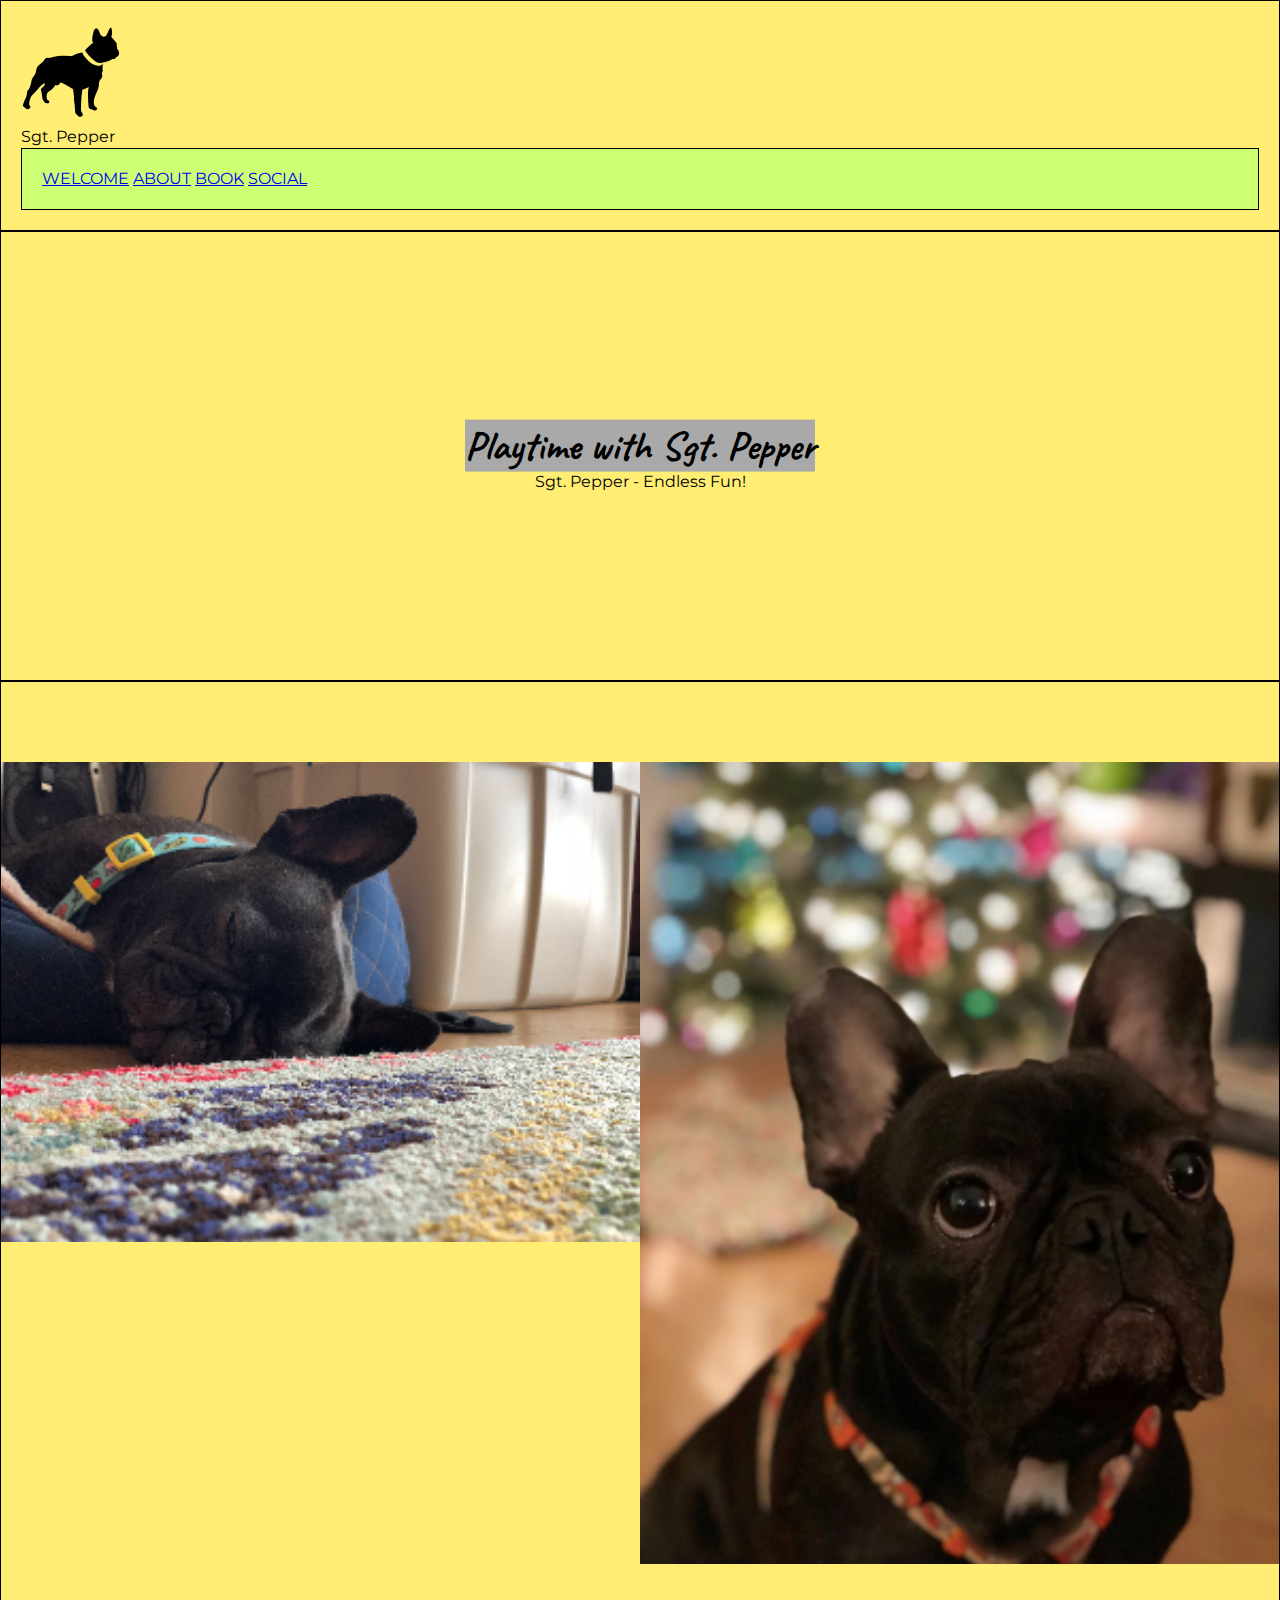
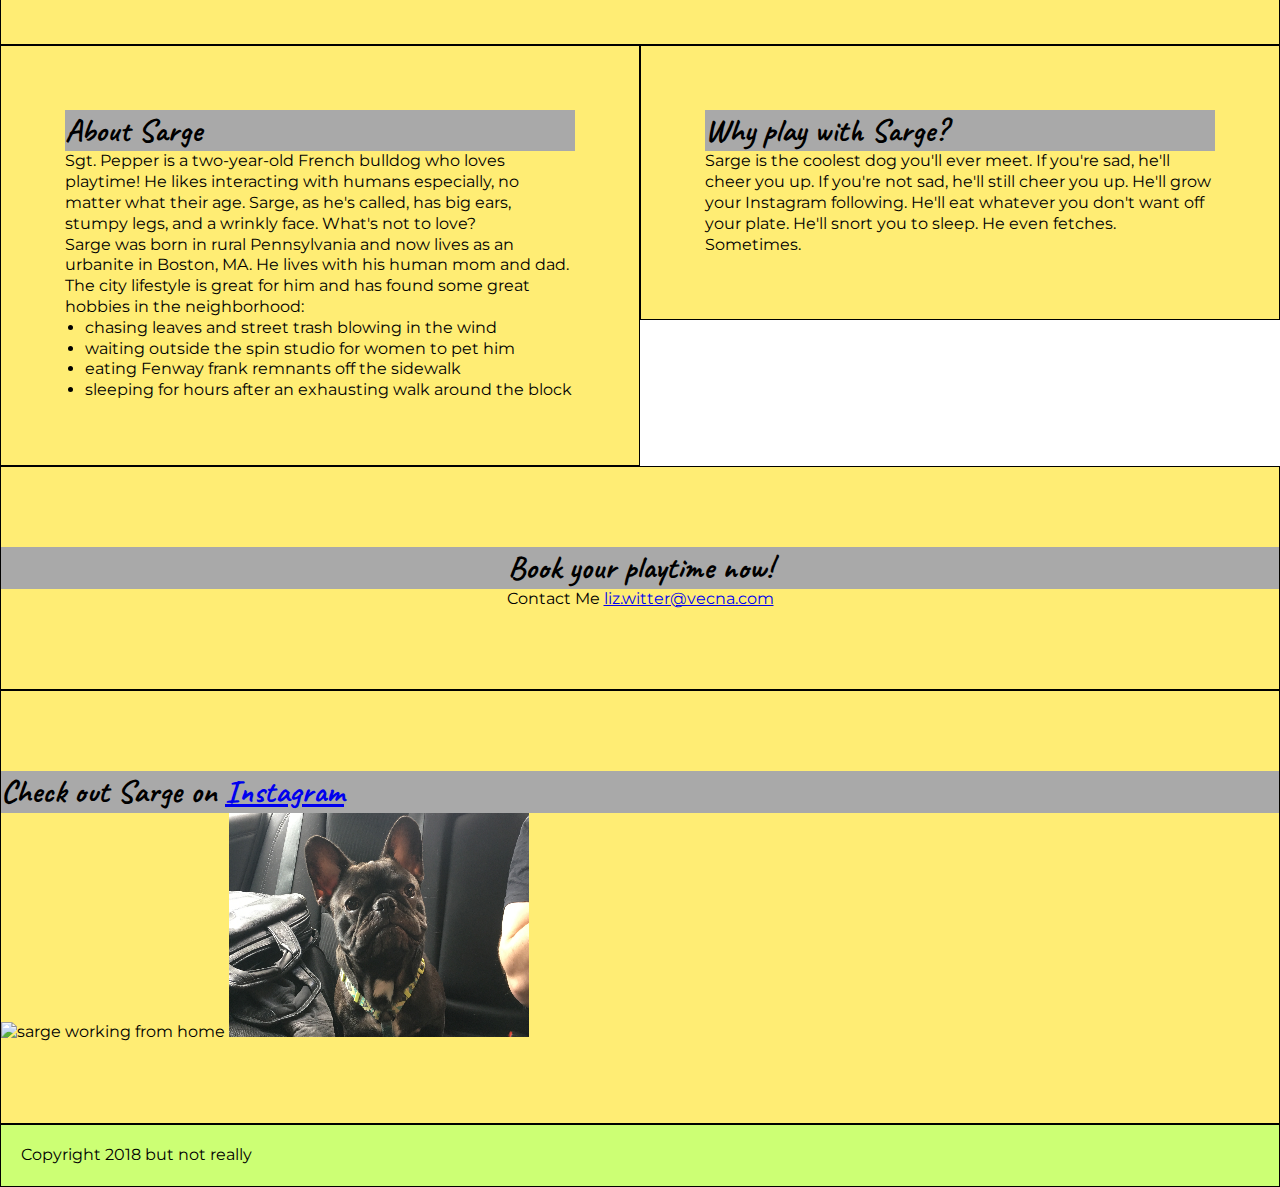
==== unit_5/index.html @ eface584 "images" ====
<!DOCTYPE html>
<html>
<head>
	<title>Playtime with Sgt. Pepper</title>
	<link rel="stylesheet" type="text/css" href="css/style.css">
</head>
<body>
	<header>
		<div class="logo">
			<img src="images/frenchiepng.png">
			<p>Sgt. Pepper</p>
		</div>
		<nav>
			<a href="#intro">WELCOME</a>
			<a href="#about">ABOUT</a>
			<a href="#book">BOOK</a>
			<a href="#social">SOCIAL</a>
		</nav>
	</header>
	<section id="intro">
		<div id="hero-text">
			<h1>Playtime with Sgt. Pepper</h1>
			<p>Sgt. Pepper - Endless Fun!</p>
		</div>
	</section>
	<section class="example clearfix">
		<img src="images/sargesleepy.png">
		<img src="images/sargexmas.png" alt="sgt pepper in front of christmas tree">
	</section>
	<section id="about">
		<h2>About Sarge</h2>
		<p>Sgt. Pepper is a two-year-old French bulldog who loves playtime! He likes interacting with humans especially, no matter what their age. Sarge, as he's called, has big ears, stumpy legs, and a wrinkly face. What's not to love? </p>
		<p>Sarge was born in rural Pennsylvania and now lives as an urbanite in Boston, MA. He lives with his human mom and dad. The city lifestyle is great for him and has found some great hobbies in the neighborhood:</p>
		<ul>	
			<li>chasing leaves and street trash blowing in the wind</li>
			<li>waiting outside the spin studio for women to pet him</li>
			<li>eating Fenway frank remnants off the sidewalk</li>
			<li>sleeping for hours after an exhausting walk around the block</li>
		</ul>
	</section>
	<section id="whyplay">
		<h2>Why play with Sarge?</h2>
		<p>Sarge is the coolest dog you'll ever meet. If you're sad, he'll cheer you up. If you're not sad, he'll still cheer you up. He'll grow your Instagram following. He'll eat whatever you don't want off your plate. He'll snort you to sleep. He even fetches. Sometimes.</p>
	</section>
	<section id="book">
		<h2>Book your playtime now!</h2>
		<p>Contact Me <a href="mailto:liz.witter@vecna.com">liz.witter@vecna.com</a></p>
	</section>
	<section id="social">
		<h2>Check out Sarge on <a href="https://www.instagram.com/sgtpepperfrenchie/">Instagram</a></h2>
		<img src="images/sargewfh.jpg" alt="sarge working from home">
		<img src="images/smugsarge.png" alt="sarge smiling for chick fil a fries">
	</section>
	<footer>
		<p>Copyright 2018 but not really</p>
	</footer>
</body>
</html>
---- unit_5/css/style.css ----
@import url('https://fonts.googleapis.com/css?family=Caveat|Montserrat');
* { margin:0; padding:0; box-sizing:border-box;}
img {
	width:300px;
}
body {
	font-family: 'Montserrat', sans-serif;
	font-size:16px;
	line-height:1.3;
}
header {
	background-color: #FFED74;
	border: 1px black solid;
	padding: 20px;
}
nav {
	background-color: #ccff74;
	border: 1px black solid;
	padding: 20px;
}
.logo {
	width:100px;
}
.logo img {
	width:100%;
}
#intro {
	background-image: url(https://i.imgur.com/Z38T2jG.png);
	height: 50vh;
	background-position: center;
	background-repeat: no-repeat;
	background-size: cover;
	position: relative;
}
#hero-text {
    text-align: center;
    position: absolute;
    top: 50%;
    left: 50%;
    transform: translate(-50%, -50%);
    color: black;
}
#about, #whyplay {
	padding: 4em;
	float: left;
	width: 50%;
}
#whyplay {
}
.clearfix:after {
	visibility: hidden;
	display: block;
	font-size: 0;
	content: "";
	clear: both;
	height: 0;
}

#book {
	text-align: center;
	clear: both;
}


section {
	background-color: #FFED74;
	border: 1px black solid;
	padding: 20px;
	}

footer {
	background-color: #ccff74;
	border: 1px black solid;
	padding: 20px;
}

section {
	padding:5em 0;
}

h1 {
	font-family: 'Caveat', serif;
	font-size: 2.5em;
	background-color: #A9A9A9;
	text-align: center;
}

h2 {
	font-family: 'Caveat', serif;
	font-size: 2em;
	background-color: #A9A9A9;
}
ul {
	padding-left:1.25em;
}
.example img {
    width: 50%;
    float: left;
}
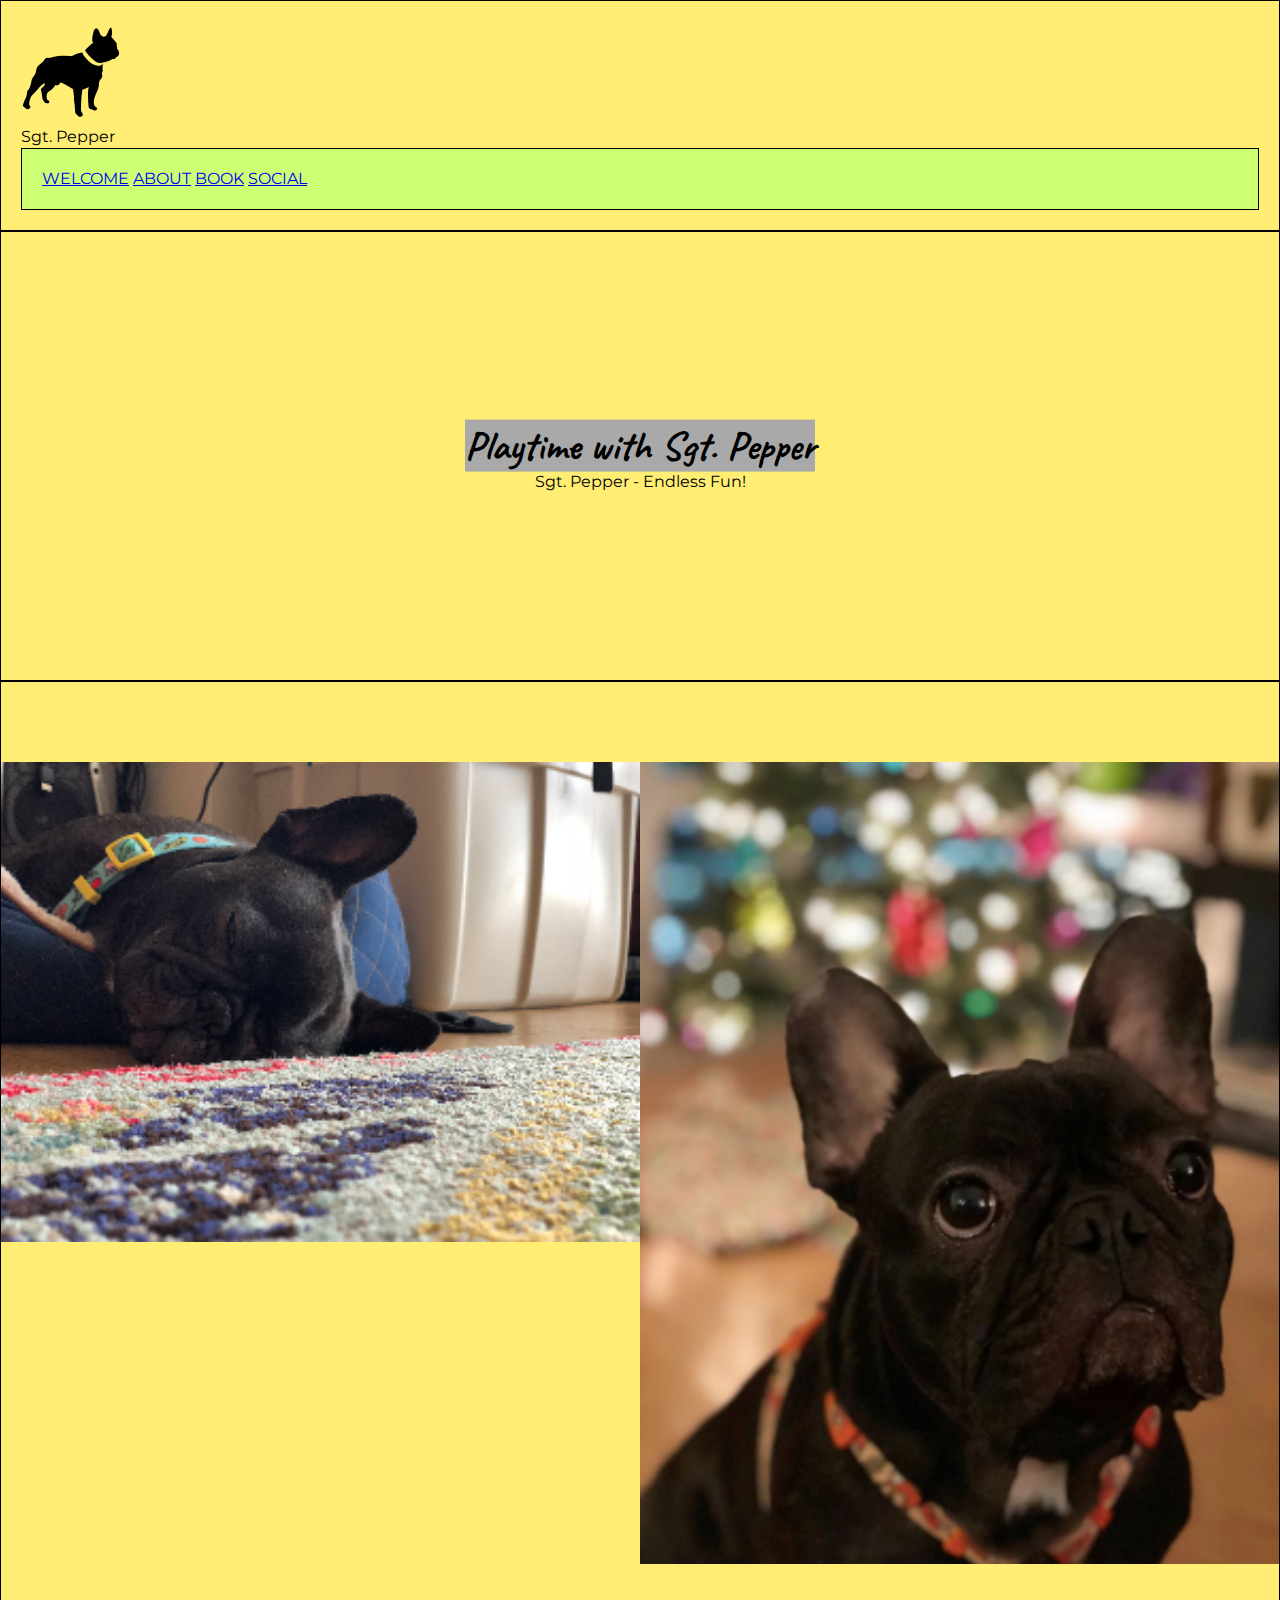
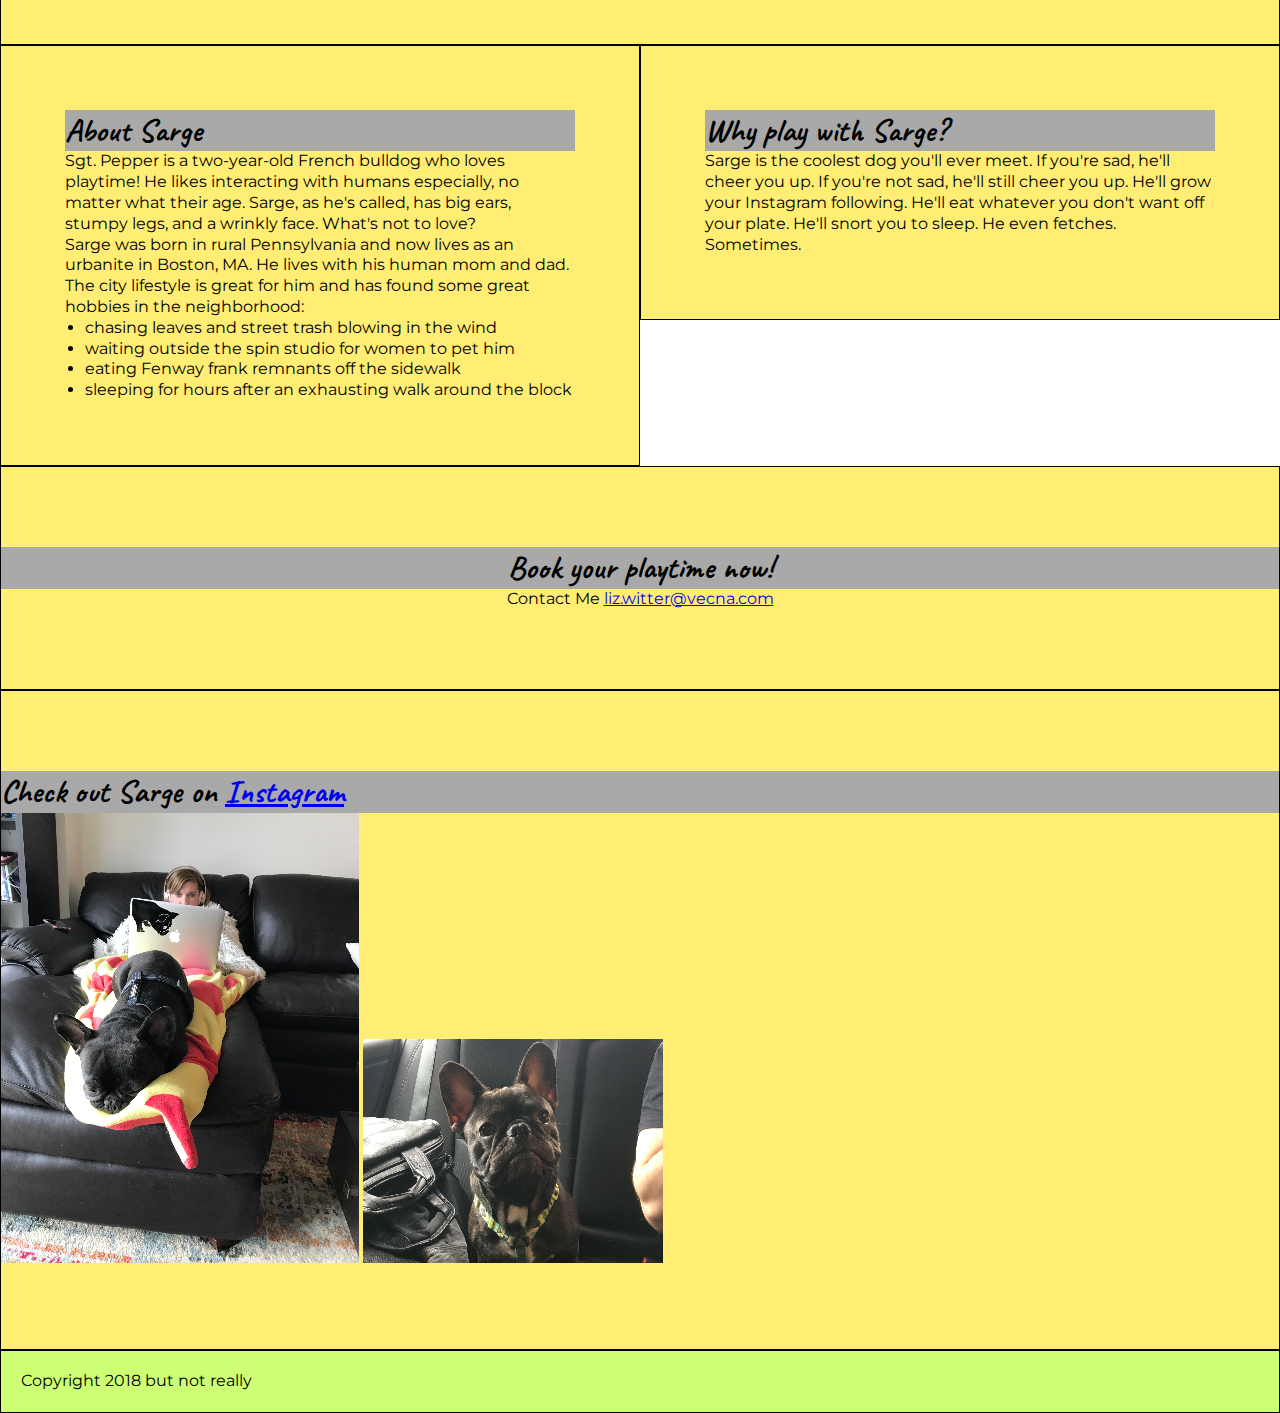
==== commit 389e792d: "changes" ====
--- a/unit_5/index.html
+++ b/unit_5/index.html
@@ -48,7 +48,7 @@
 	</section>
 	<section id="social">
 		<h2>Check out Sarge on <a href="https://www.instagram.com/sgtpepperfrenchie/">Instagram</a></h2>
-		<img src="images/sargewfh.jpg" alt="sarge working from home">
+		<img src="images/sargewfh.png" alt="sarge working from home">
 		<img src="images/smugsarge.png" alt="sarge smiling for chick fil a fries">
 	</section>
 	<footer>
--- a/unit_5/css/style.css
+++ b/unit_5/css/style.css
@@ -1,8 +1,6 @@
 @import url('https://fonts.googleapis.com/css?family=Caveat|Montserrat');
 * { margin:0; padding:0; box-sizing:border-box;}
-img {
-	width:300px;
-}
+
 body {
 	font-family: 'Montserrat', sans-serif;
 	font-size:16px;
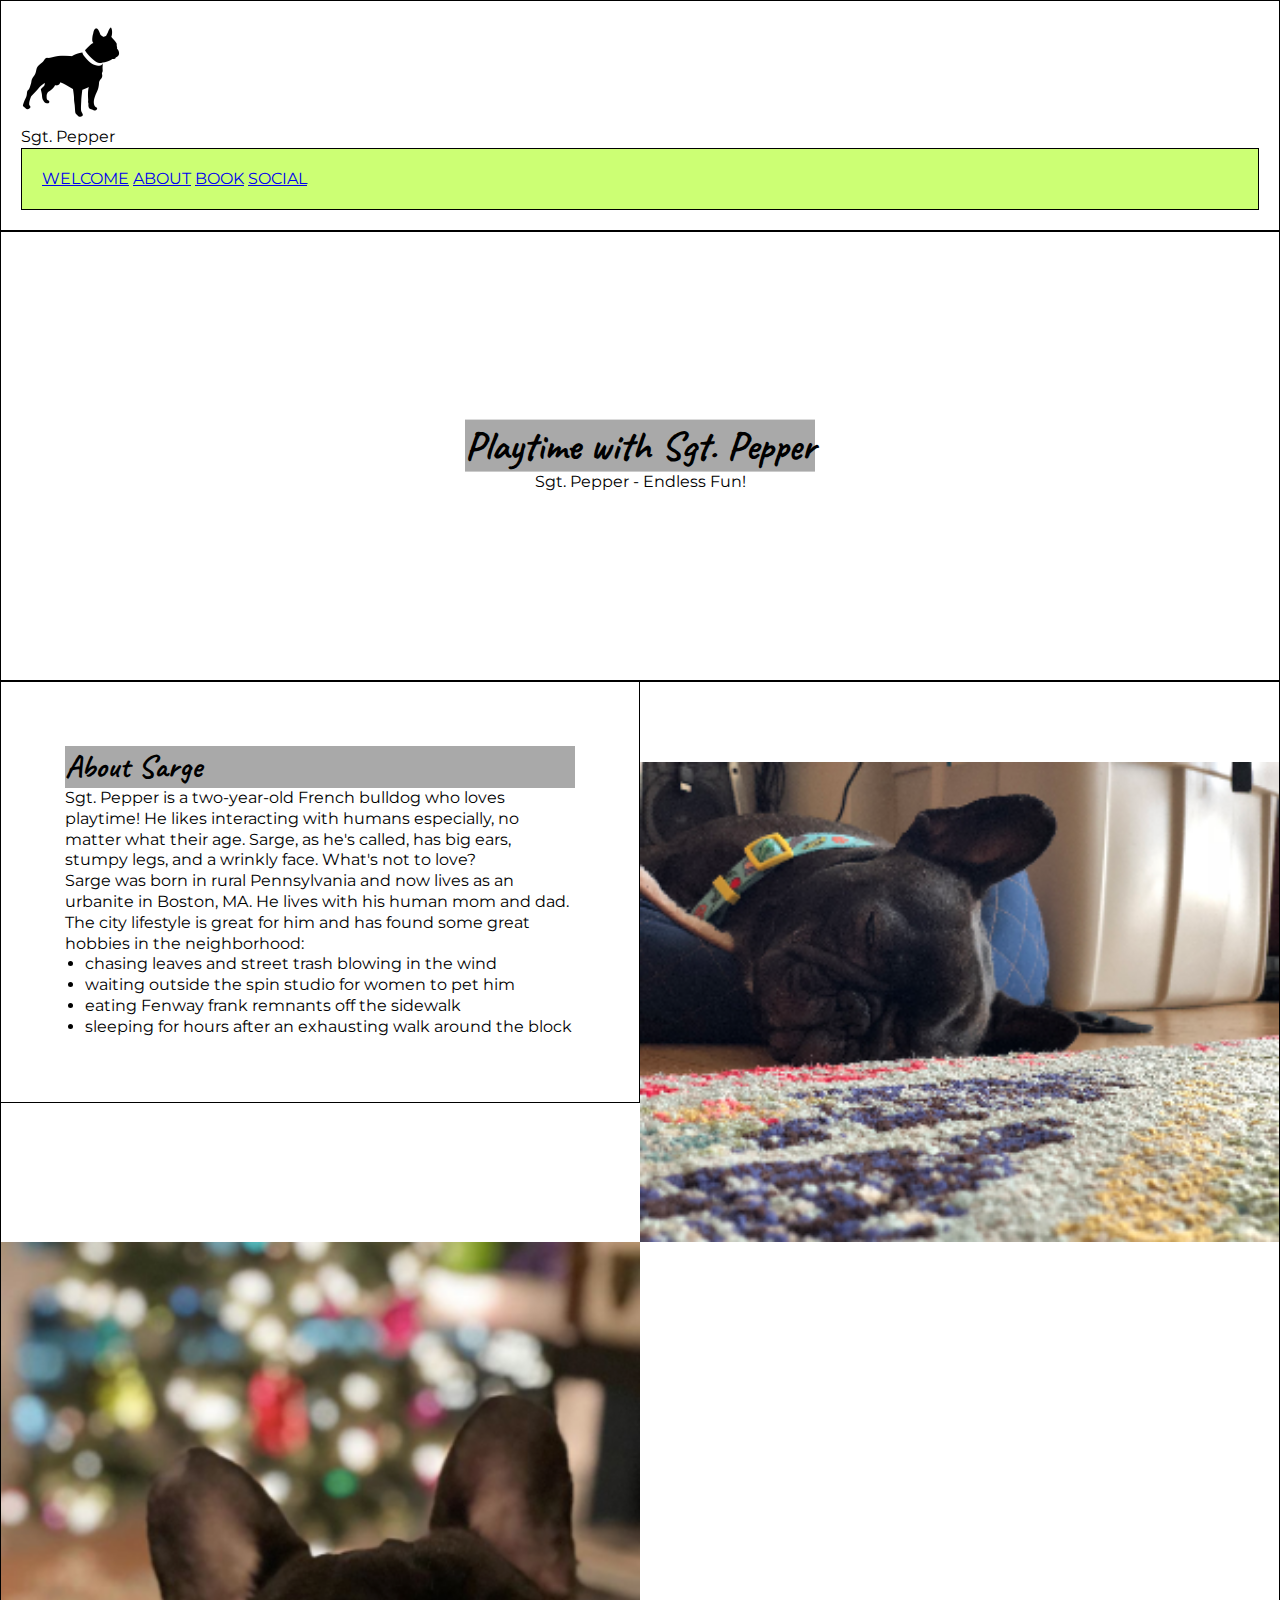
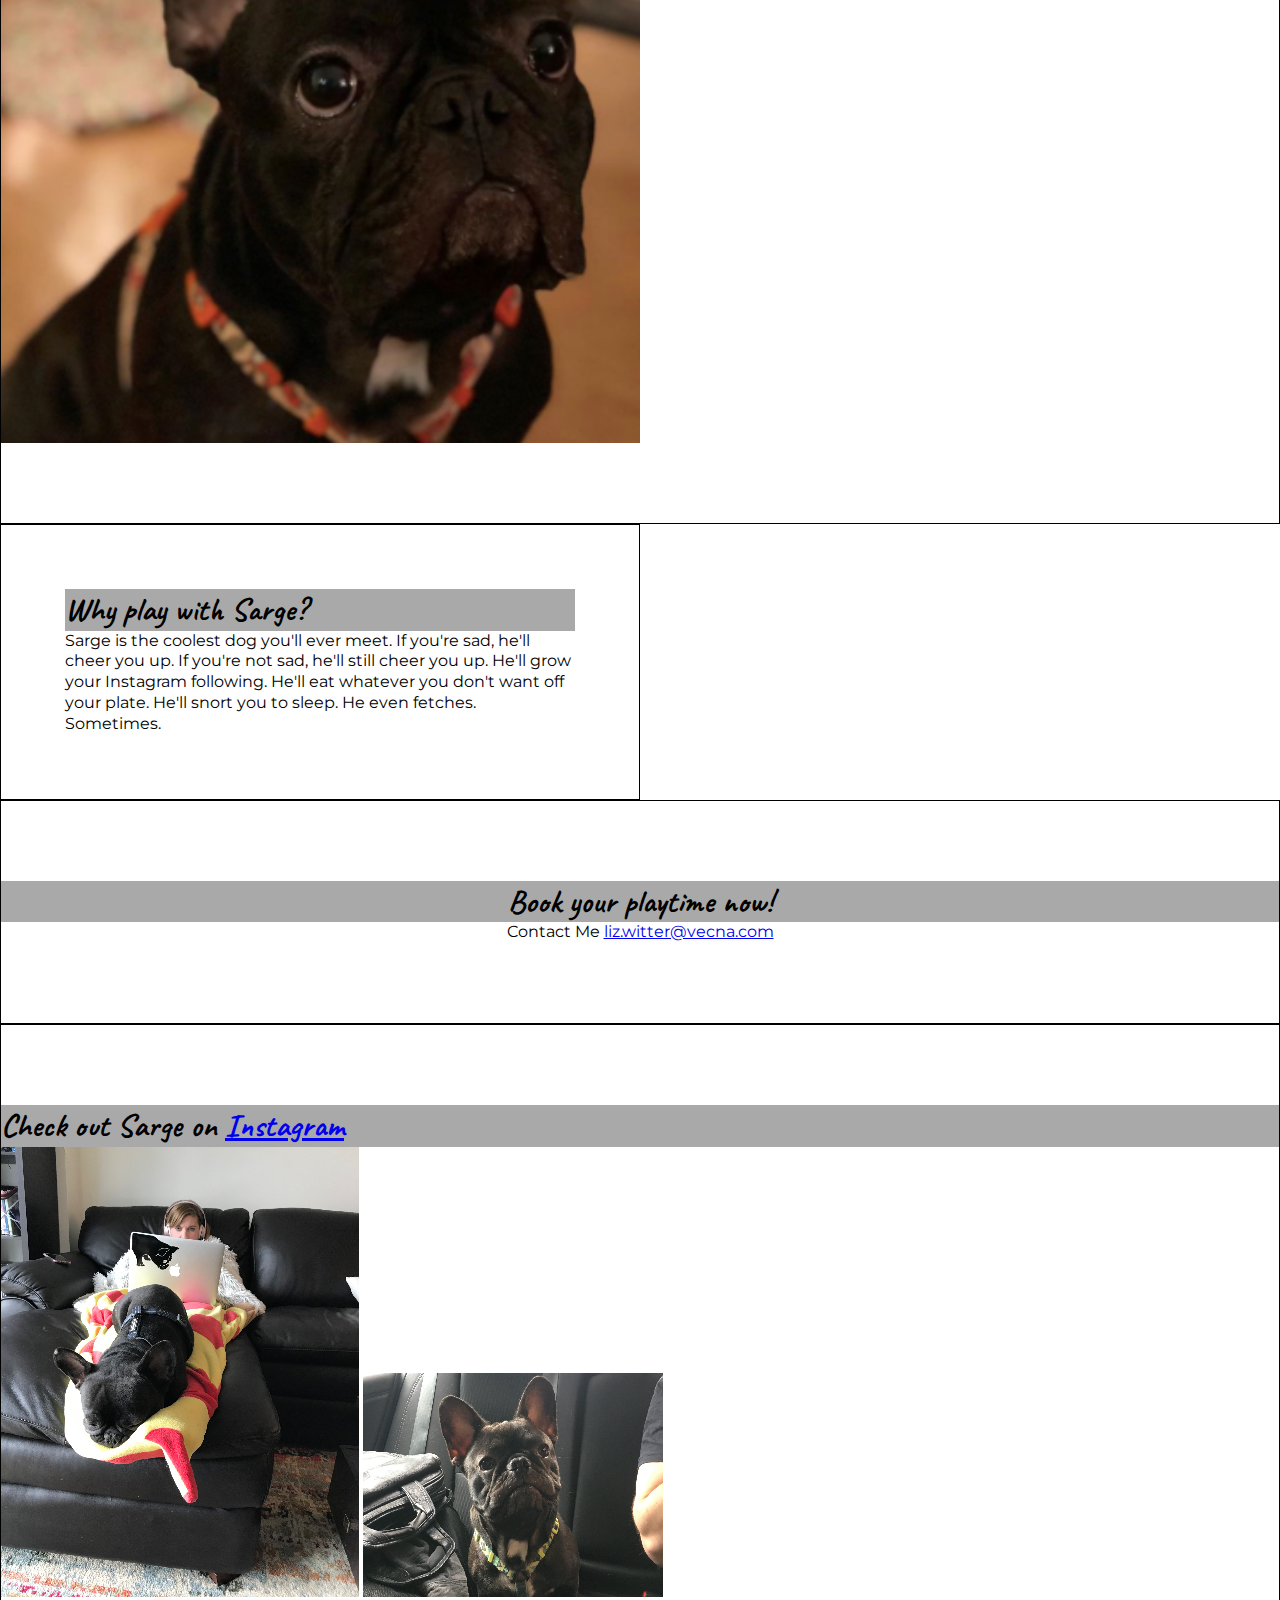
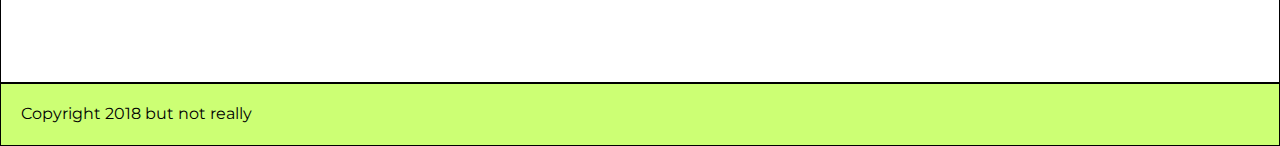
==== commit 95549800: "move section" ====
--- a/unit_5/index.html
+++ b/unit_5/index.html
@@ -23,10 +23,6 @@
 			<p>Sgt. Pepper - Endless Fun!</p>
 		</div>
 	</section>
-	<section class="example clearfix">
-		<img src="images/sargesleepy.png">
-		<img src="images/sargexmas.png" alt="sgt pepper in front of christmas tree">
-	</section>
 	<section id="about">
 		<h2>About Sarge</h2>
 		<p>Sgt. Pepper is a two-year-old French bulldog who loves playtime! He likes interacting with humans especially, no matter what their age. Sarge, as he's called, has big ears, stumpy legs, and a wrinkly face. What's not to love? </p>
@@ -37,6 +33,10 @@
 			<li>eating Fenway frank remnants off the sidewalk</li>
 			<li>sleeping for hours after an exhausting walk around the block</li>
 		</ul>
+	</section>
+	<section class="example clearfix">
+		<img src="images/sargesleepy.png">
+		<img src="images/sargexmas.png" alt="sgt pepper in front of christmas tree">
 	</section>
 	<section id="whyplay">
 		<h2>Why play with Sarge?</h2>
--- a/unit_5/css/style.css
+++ b/unit_5/css/style.css
@@ -7,7 +7,7 @@
 	line-height:1.3;
 }
 header {
-	background-color: #FFED74;
+	background-color: white;
 	border: 1px black solid;
 	padding: 20px;
 }
@@ -61,7 +61,7 @@
 
 
 section {
-	background-color: #FFED74;
+	background-color: white;
 	border: 1px black solid;
 	padding: 20px;
 	}
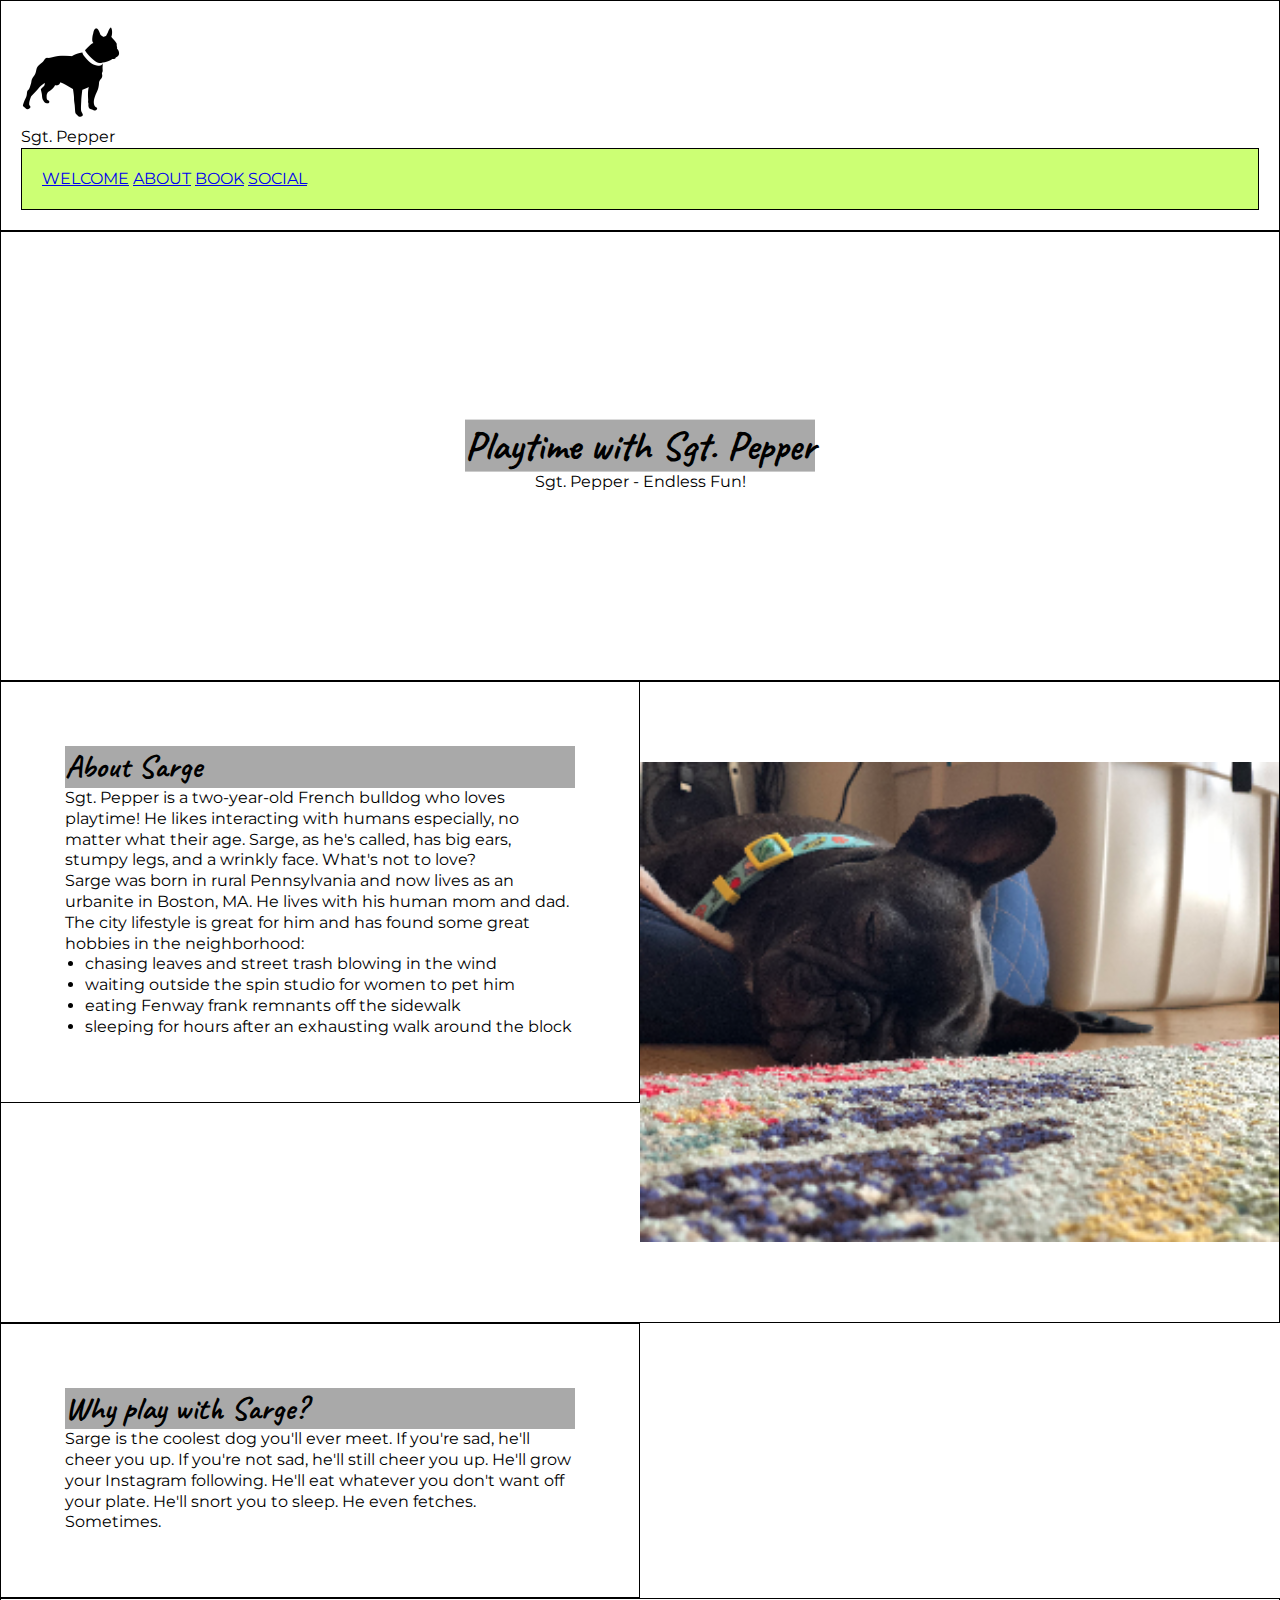
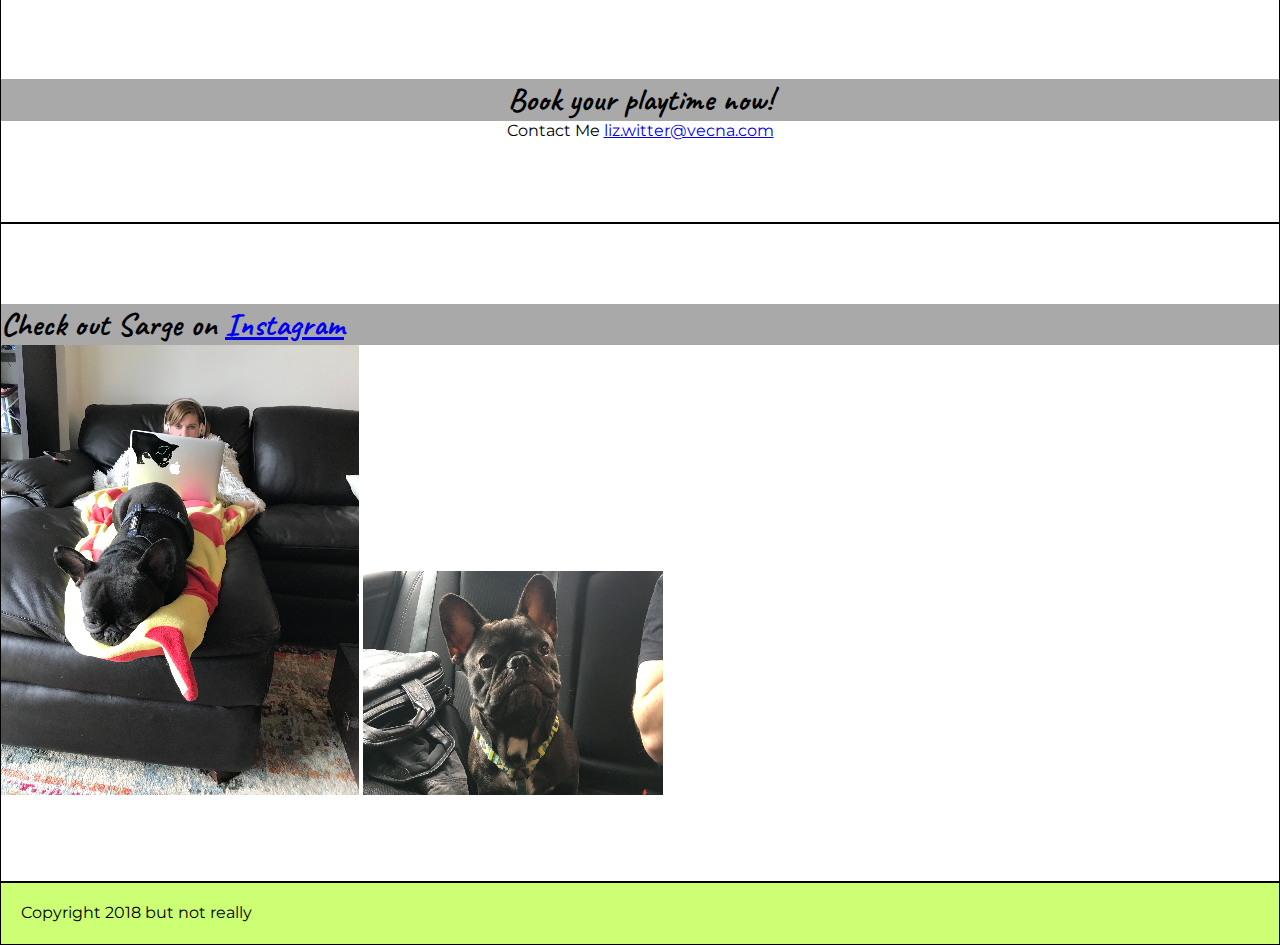
==== commit c5ca4795: "delete pic" ====
--- a/unit_5/index.html
+++ b/unit_5/index.html
@@ -36,7 +36,6 @@
 	</section>
 	<section class="example clearfix">
 		<img src="images/sargesleepy.png">
-		<img src="images/sargexmas.png" alt="sgt pepper in front of christmas tree">
 	</section>
 	<section id="whyplay">
 		<h2>Why play with Sarge?</h2>
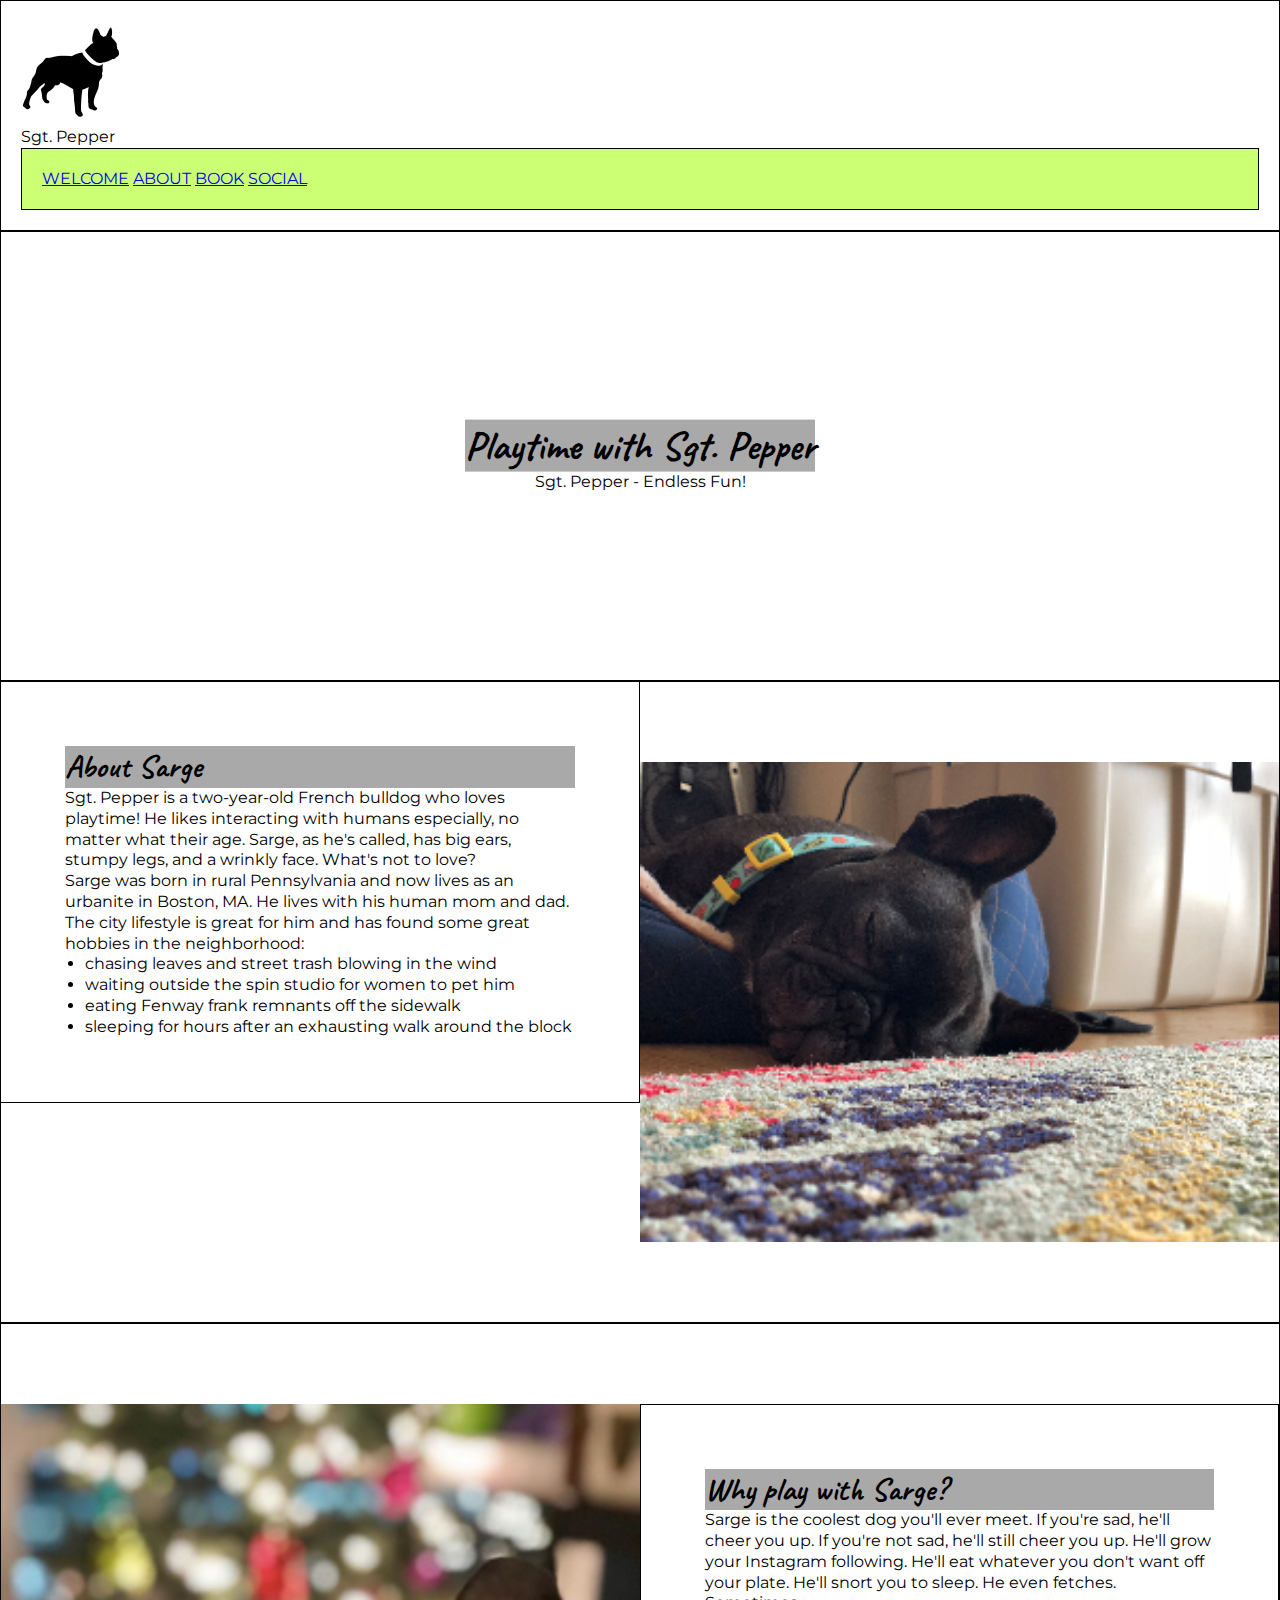
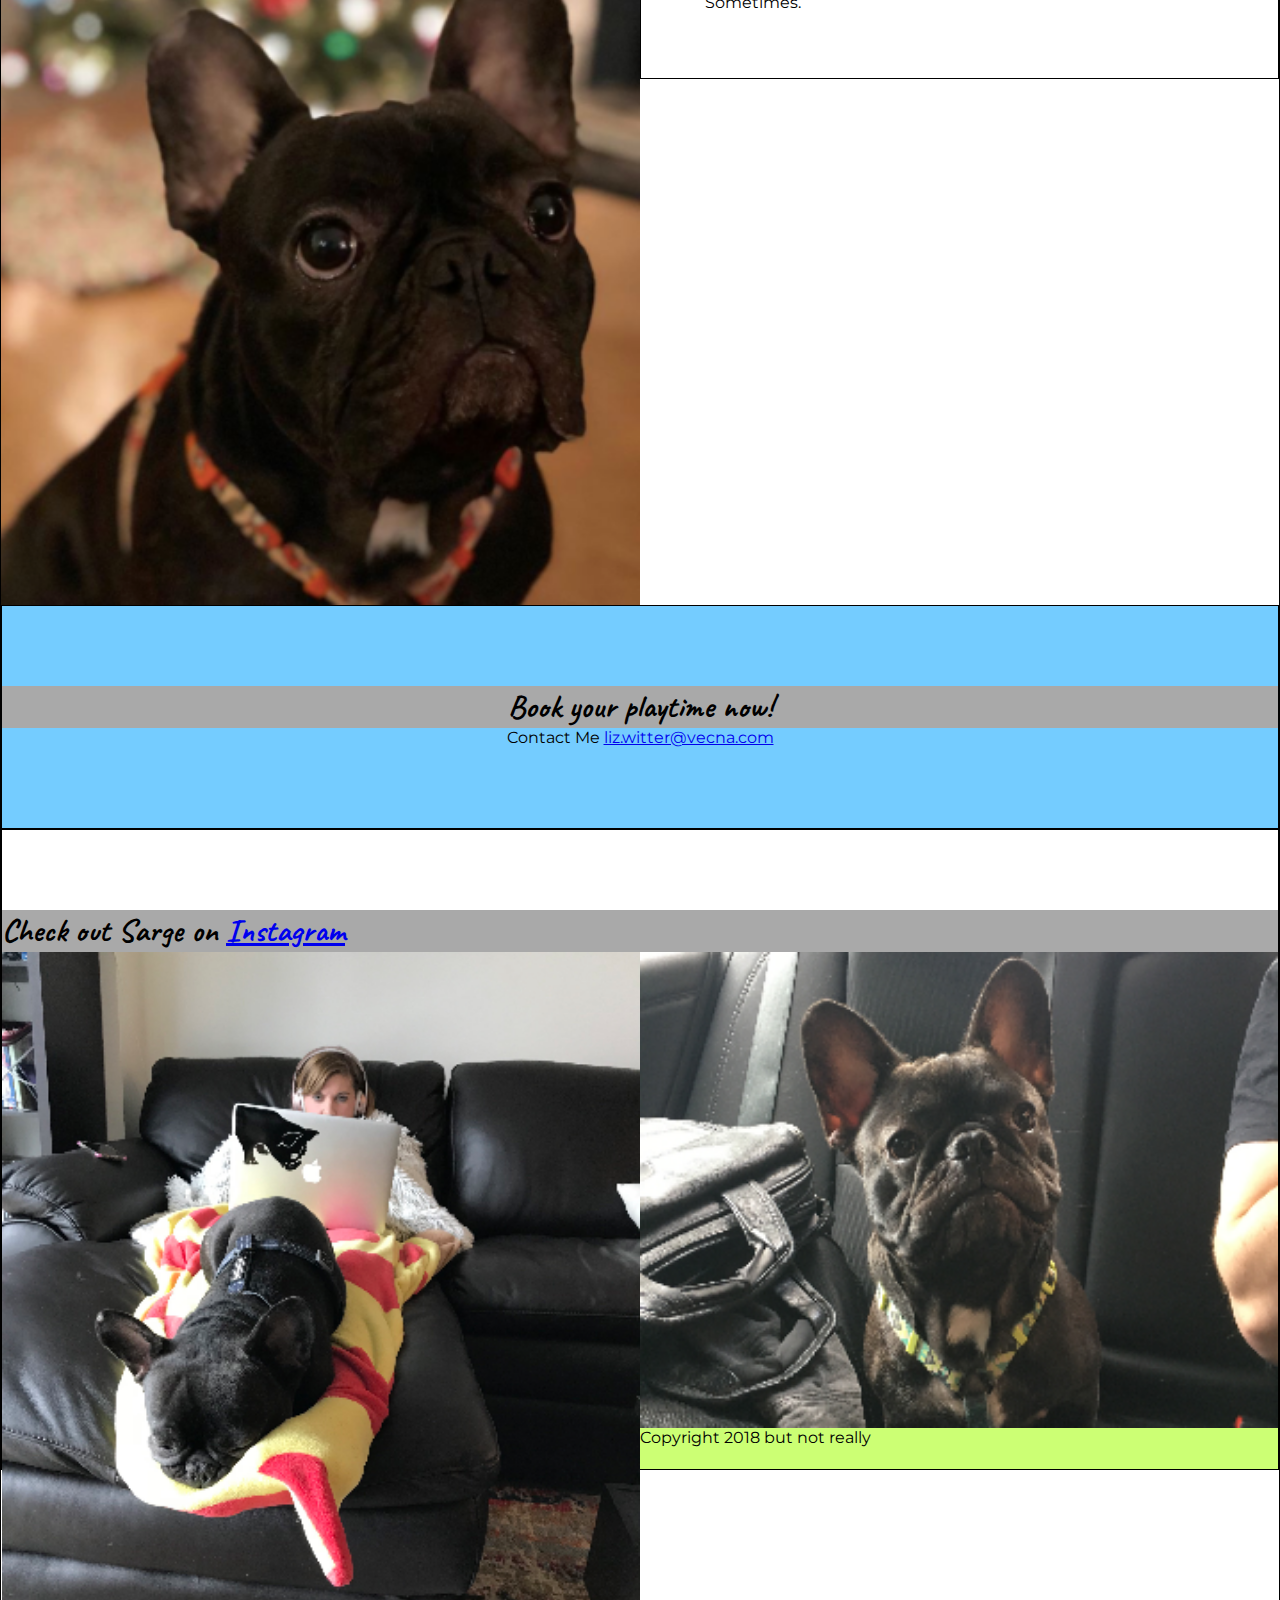
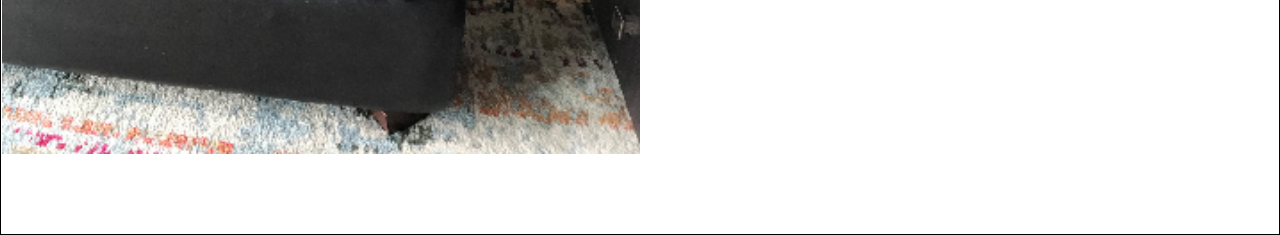
==== commit 03fc7a84: "colors" ====
--- a/unit_5/index.html
+++ b/unit_5/index.html
@@ -37,6 +37,8 @@
 	<section class="example clearfix">
 		<img src="images/sargesleepy.png">
 	</section>
+	<section class="example clearfix">
+		<img src="images/sargexmas.png">
 	<section id="whyplay">
 		<h2>Why play with Sarge?</h2>
 		<p>Sarge is the coolest dog you'll ever meet. If you're sad, he'll cheer you up. If you're not sad, he'll still cheer you up. He'll grow your Instagram following. He'll eat whatever you don't want off your plate. He'll snort you to sleep. He even fetches. Sometimes.</p>
--- a/unit_5/css/style.css
+++ b/unit_5/css/style.css
@@ -38,9 +38,25 @@
     transform: translate(-50%, -50%);
     color: black;
 }
-#about, #whyplay {
+#about {
 	padding: 4em;
 	float: left;
+	width: 50%;
+}
+#about {
+
+}
+.clearfix:after {
+	visibility: hidden;
+	display: block;
+	font-size: 0;
+	content: "";
+	clear: both;
+	height: 0;
+}
+#whyplay {
+	padding: 4em;
+	float: right;
 	width: 50%;
 }
 #whyplay {
@@ -57,6 +73,7 @@
 #book {
 	text-align: center;
 	clear: both;
+	background-color: #74ccff;
 }
 
 
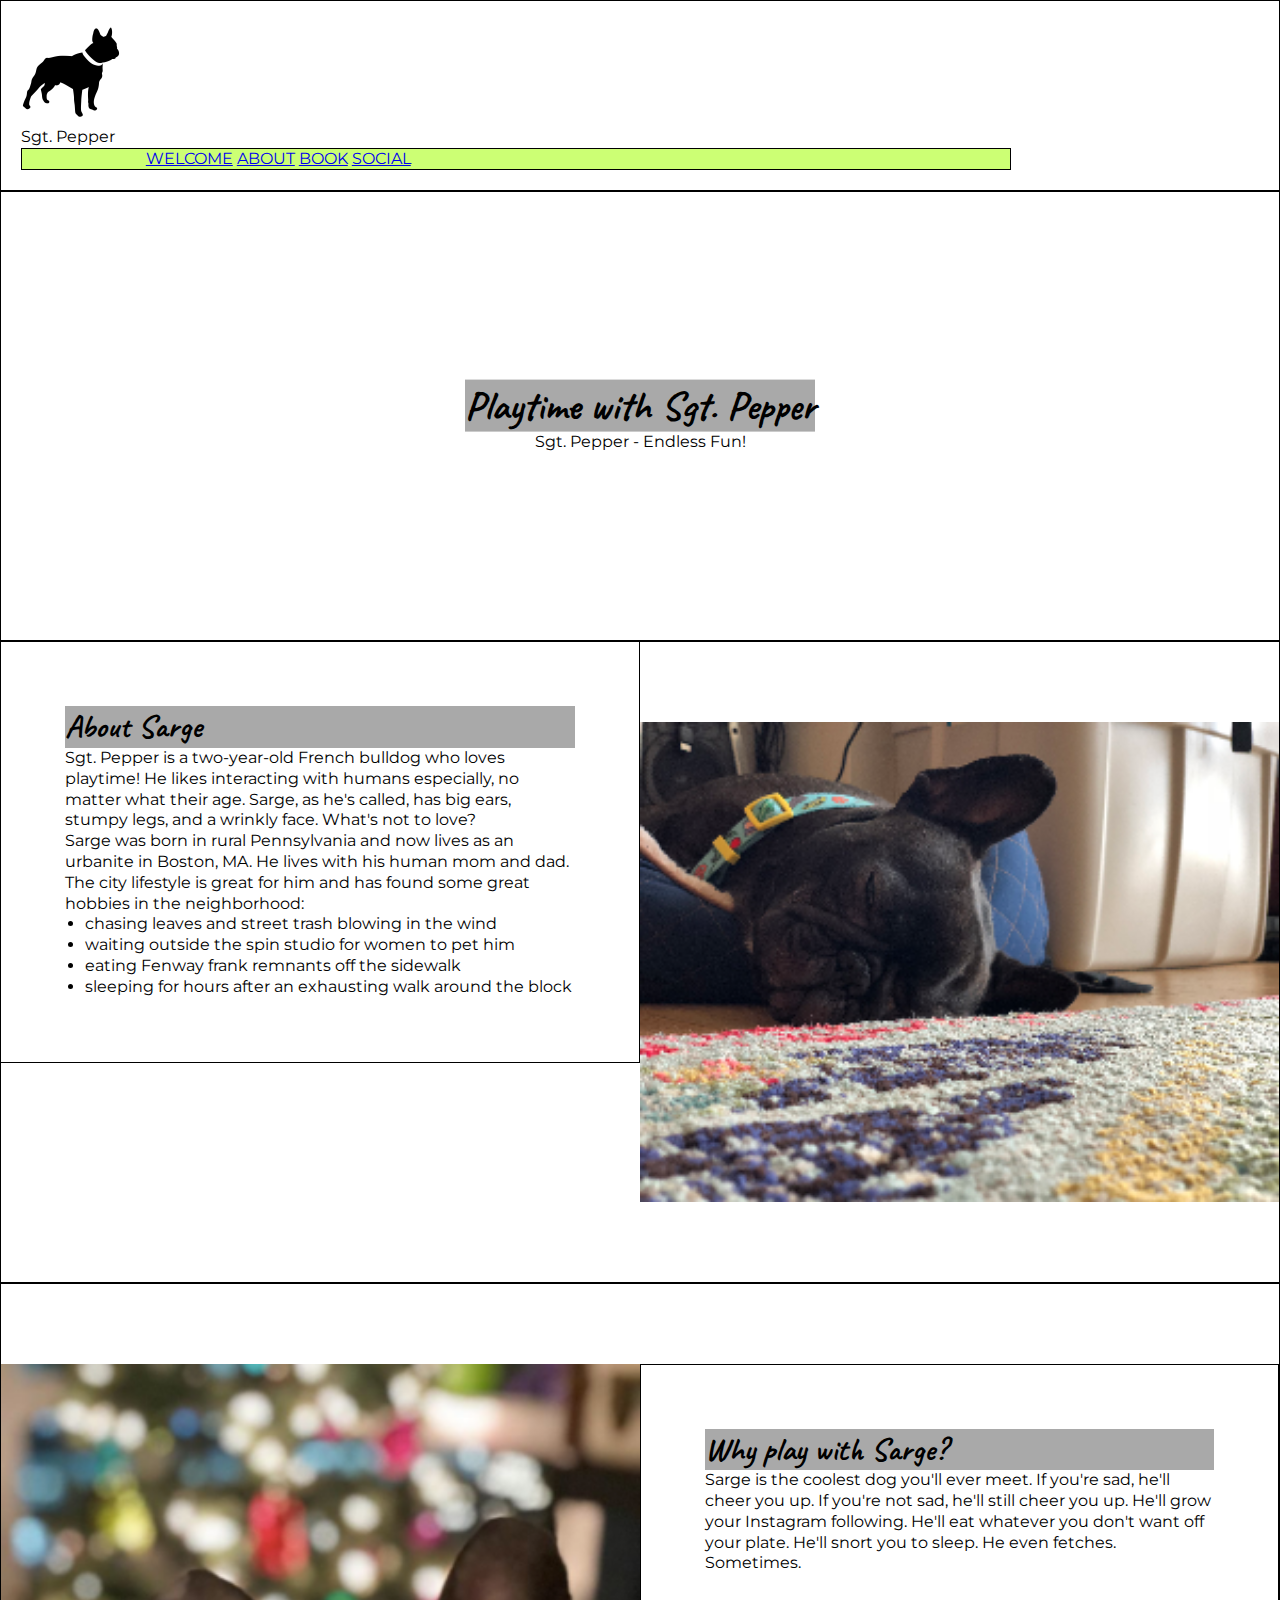
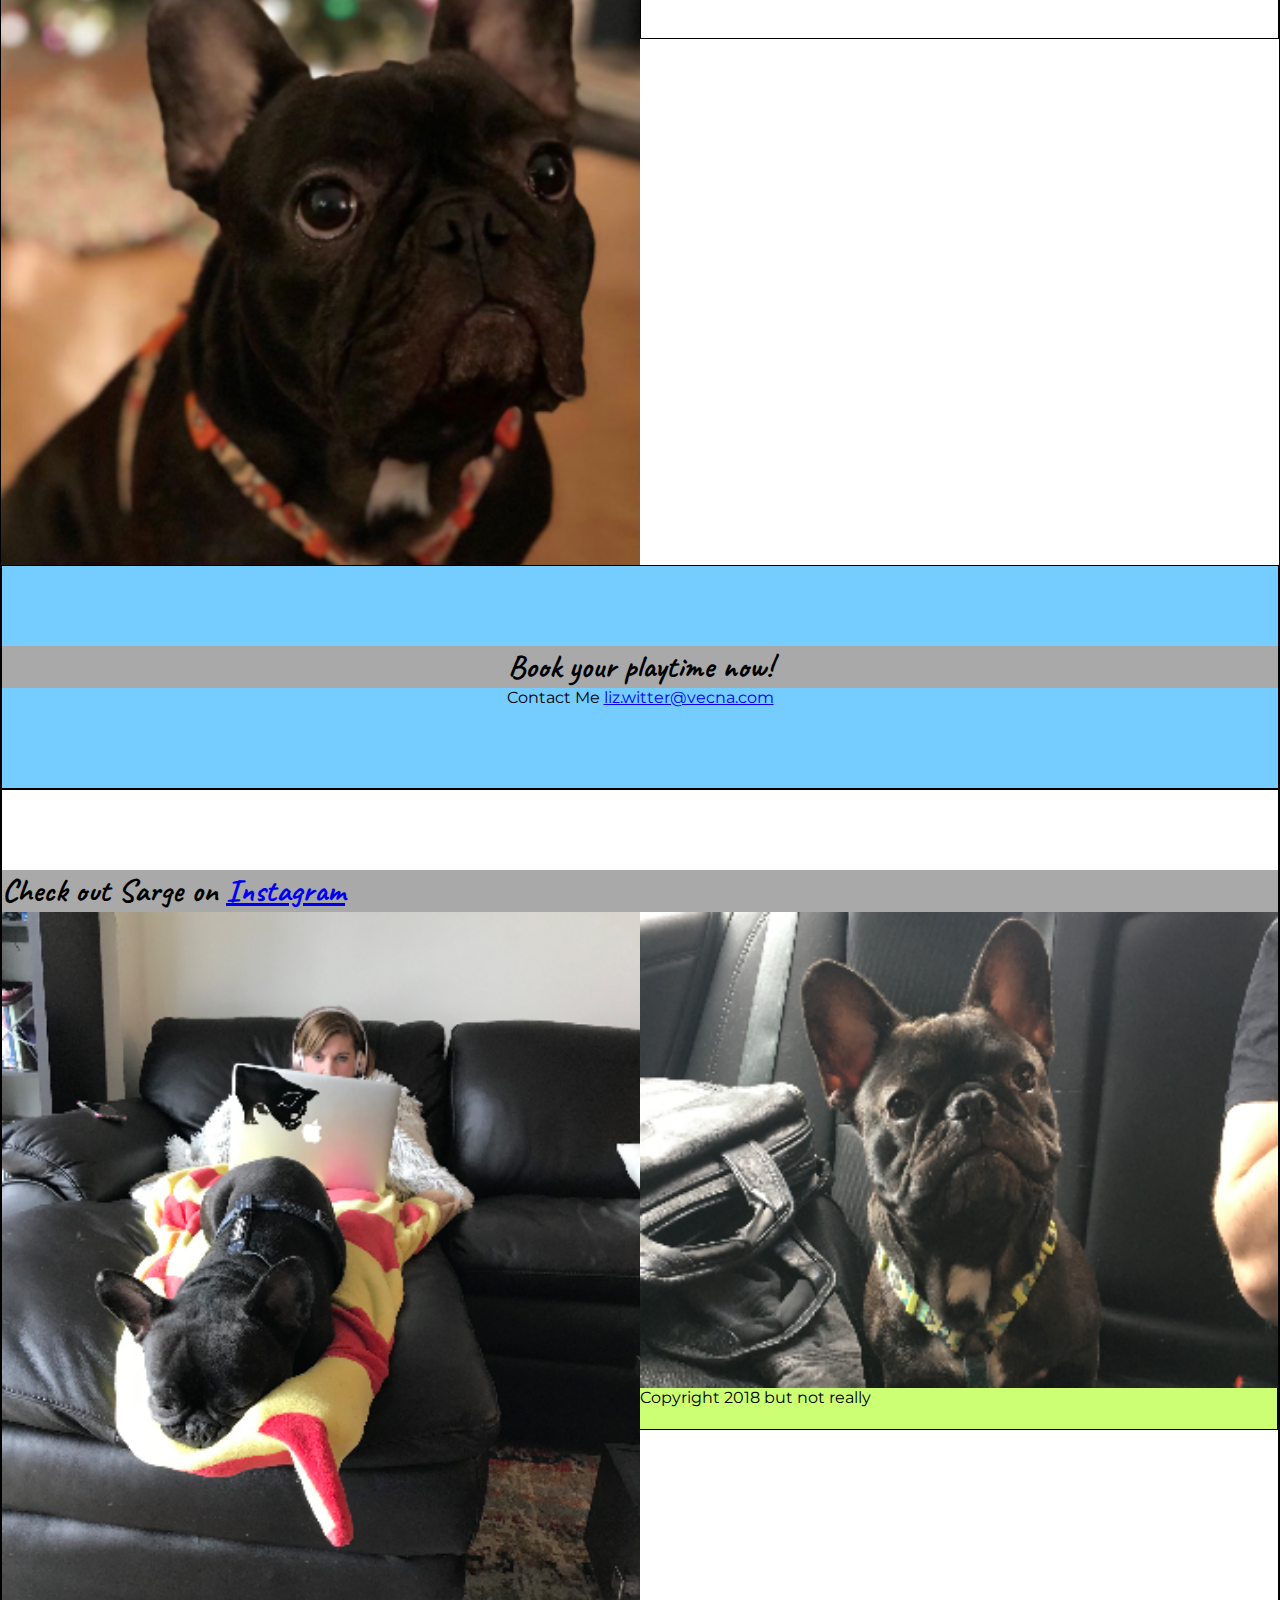
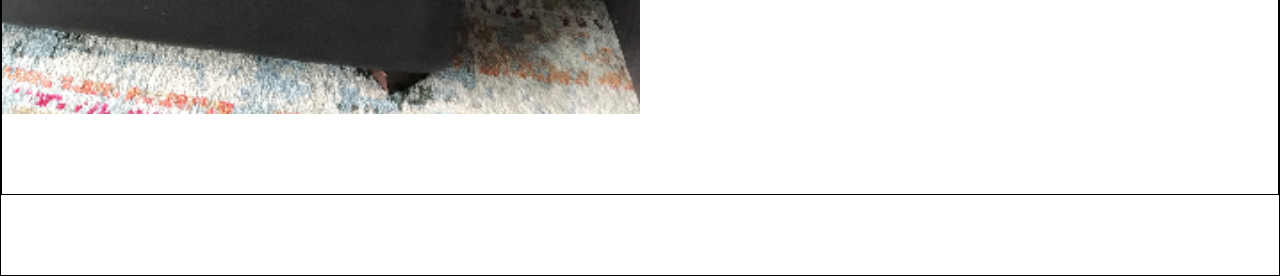
==== commit db8010a5: "widths" ====
--- a/unit_5/index.html
+++ b/unit_5/index.html
@@ -1,5 +1,6 @@
 <!DOCTYPE html>
 <html>
+<meta name="viewport" content="width=device-width, initial-scale=1">
 <head>
 	<title>Playtime with Sgt. Pepper</title>
 	<link rel="stylesheet" type="text/css" href="css/style.css">
@@ -52,6 +53,7 @@
 		<img src="images/sargewfh.png" alt="sarge working from home">
 		<img src="images/smugsarge.png" alt="sarge smiling for chick fil a fries">
 	</section>
+	<section class="example clearfix">
 	<footer>
 		<p>Copyright 2018 but not really</p>
 	</footer>
--- a/unit_5/css/style.css
+++ b/unit_5/css/style.css
@@ -14,7 +14,9 @@
 nav {
 	background-color: #ccff74;
 	border: 1px black solid;
-	padding: 20px;
+	width: 80%;
+	padding-left: 10%;
+	padding-right: 10%;
 }
 .logo {
 	width:100px;
@@ -29,6 +31,7 @@
 	background-repeat: no-repeat;
 	background-size: cover;
 	position: relative;
+	width: 100%;
 }
 #hero-text {
     text-align: center;
@@ -82,7 +85,15 @@
 	border: 1px black solid;
 	padding: 20px;
 	}
-
+	
+.clearfix:after {
+	visibility: hidden;
+	display: block;
+	font-size: 0;
+	content: "";
+	clear: both;
+	height: 0;
+}
 footer {
 	background-color: #ccff74;
 	border: 1px black solid;
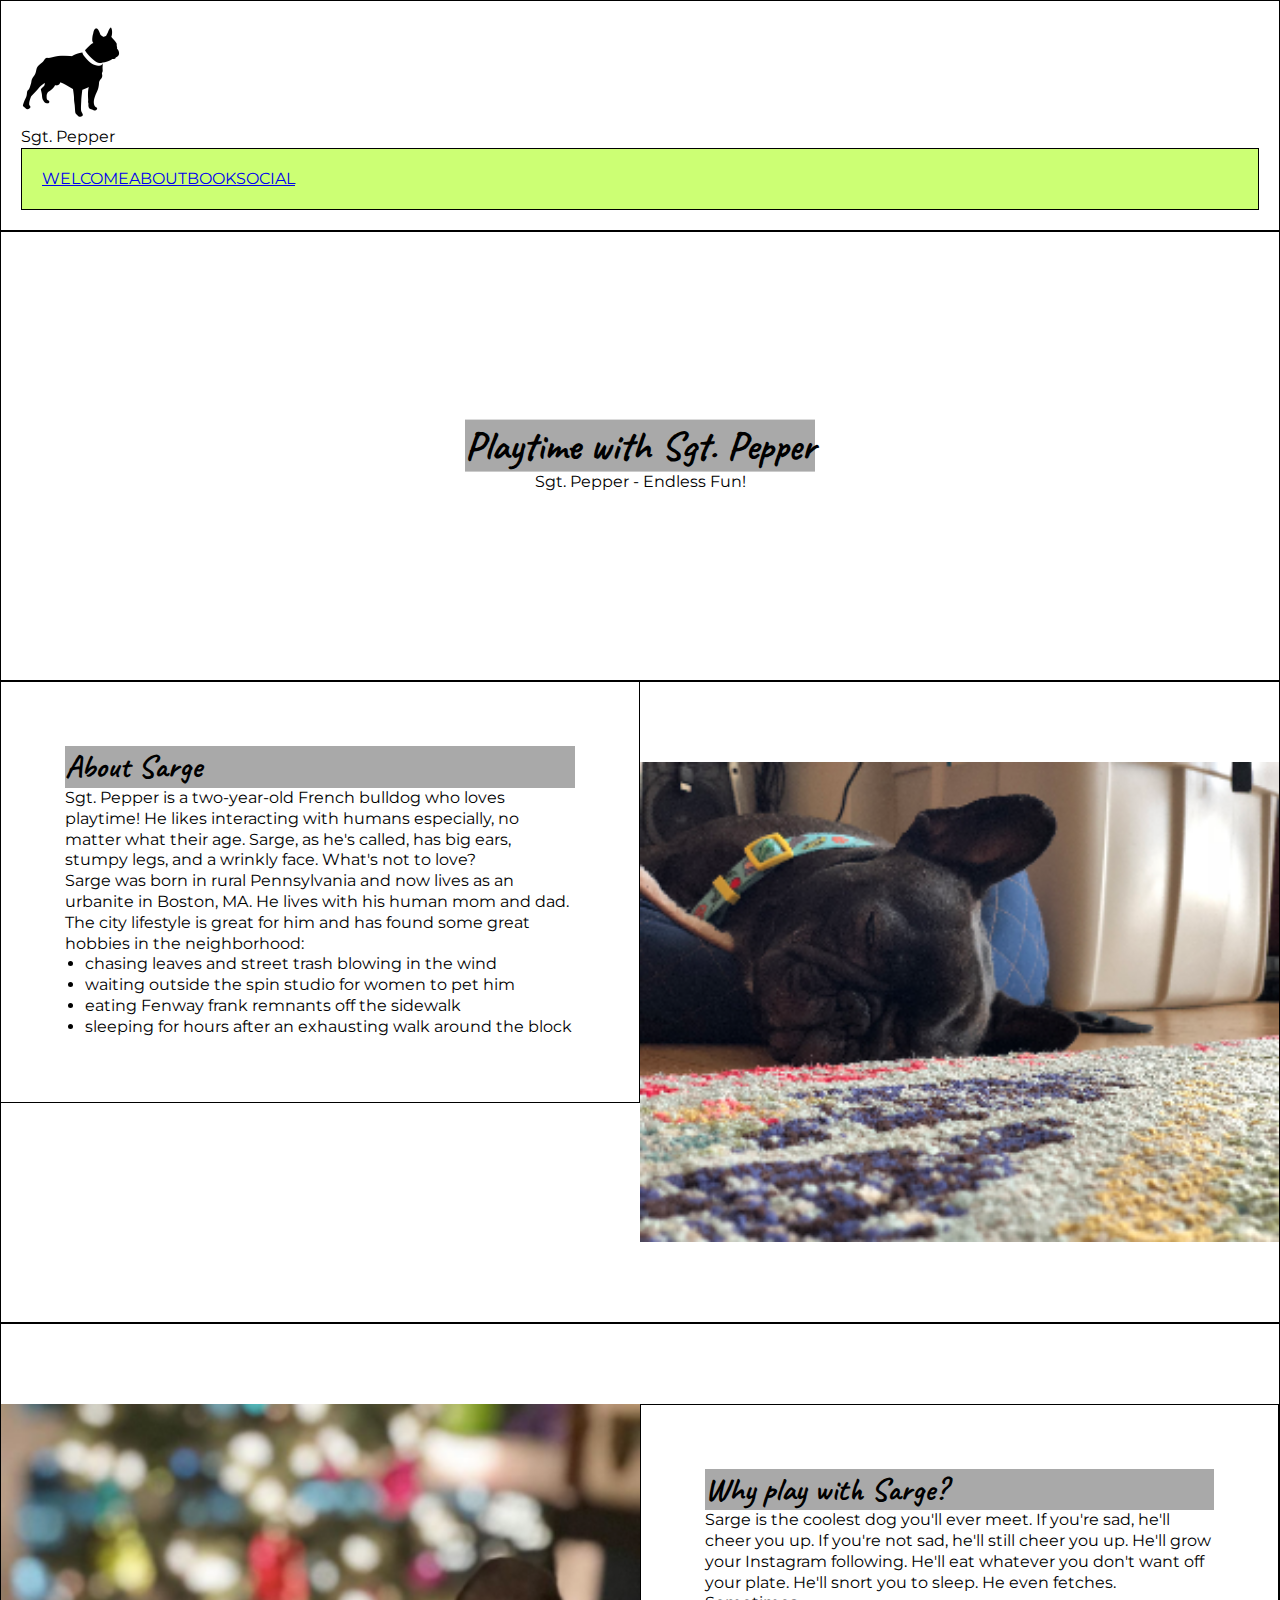
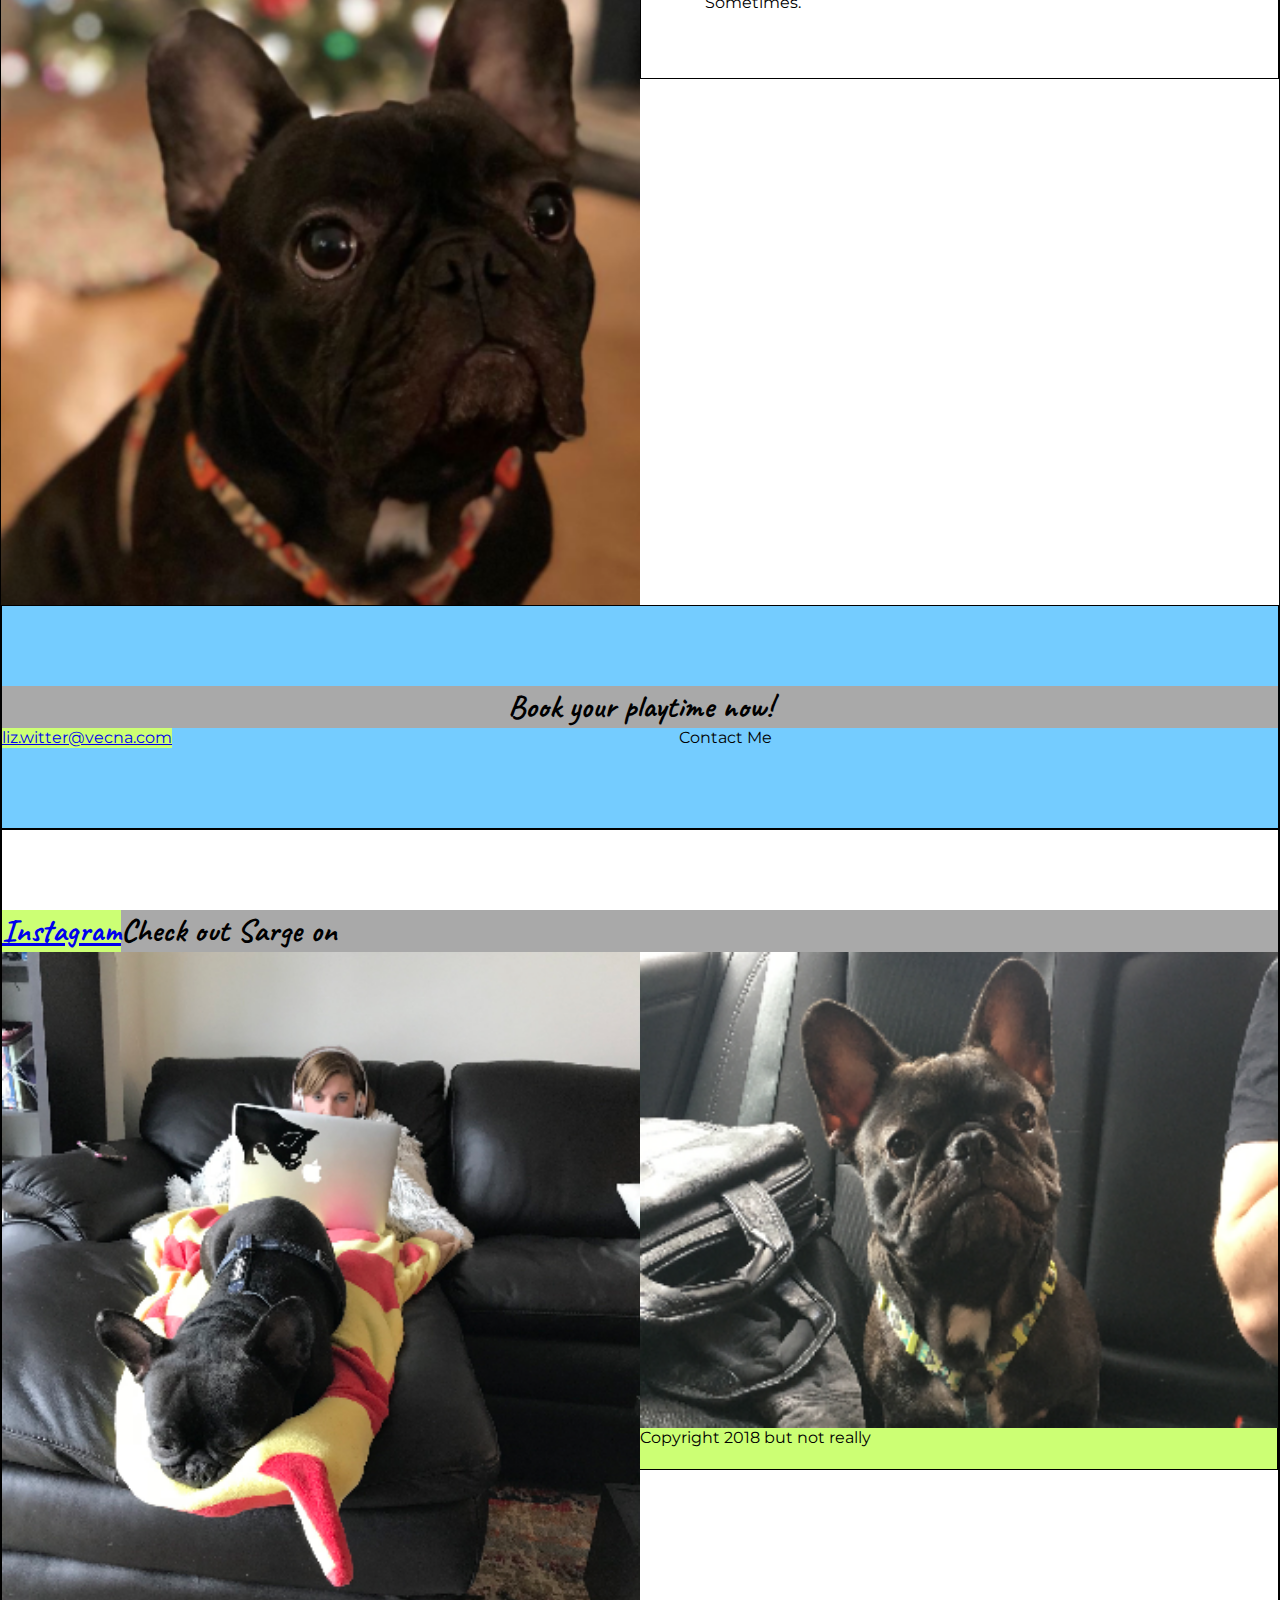
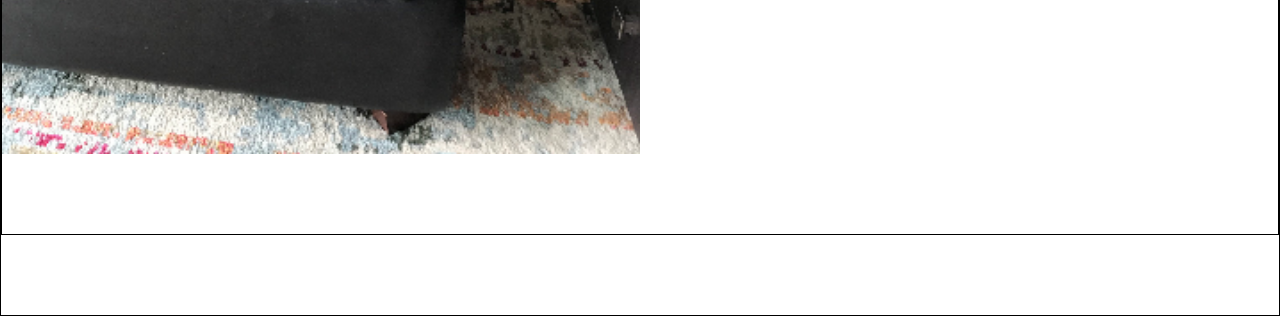
==== commit f65637e1: "nav bar" ====
--- a/unit_5/index.html
+++ b/unit_5/index.html
@@ -11,7 +11,7 @@
 			<img src="images/frenchiepng.png">
 			<p>Sgt. Pepper</p>
 		</div>
-		<nav>
+		<nav class="clearfix">
 			<a href="#intro">WELCOME</a>
 			<a href="#about">ABOUT</a>
 			<a href="#book">BOOK</a>
--- a/unit_5/css/style.css
+++ b/unit_5/css/style.css
@@ -13,10 +13,22 @@
 }
 nav {
 	background-color: #ccff74;
+	text-decoration: none;
 	border: 1px black solid;
-	width: 80%;
-	padding-left: 10%;
-	padding-right: 10%;
+	display: block;
+	width: 100%;
+	padding: 20px;
+}
+
+a {
+	background-color: #ccff74;
+	font-color: black;
+	transition: background-color .5s;
+	float: left;
+}
+
+a:hover {
+	background-color: #ff74cc;
 }
 .logo {
 	width:100px;
@@ -85,7 +97,7 @@
 	border: 1px black solid;
 	padding: 20px;
 	}
-	
+
 .clearfix:after {
 	visibility: hidden;
 	display: block;
@@ -123,3 +135,4 @@
     width: 50%;
     float: left;
 }
+
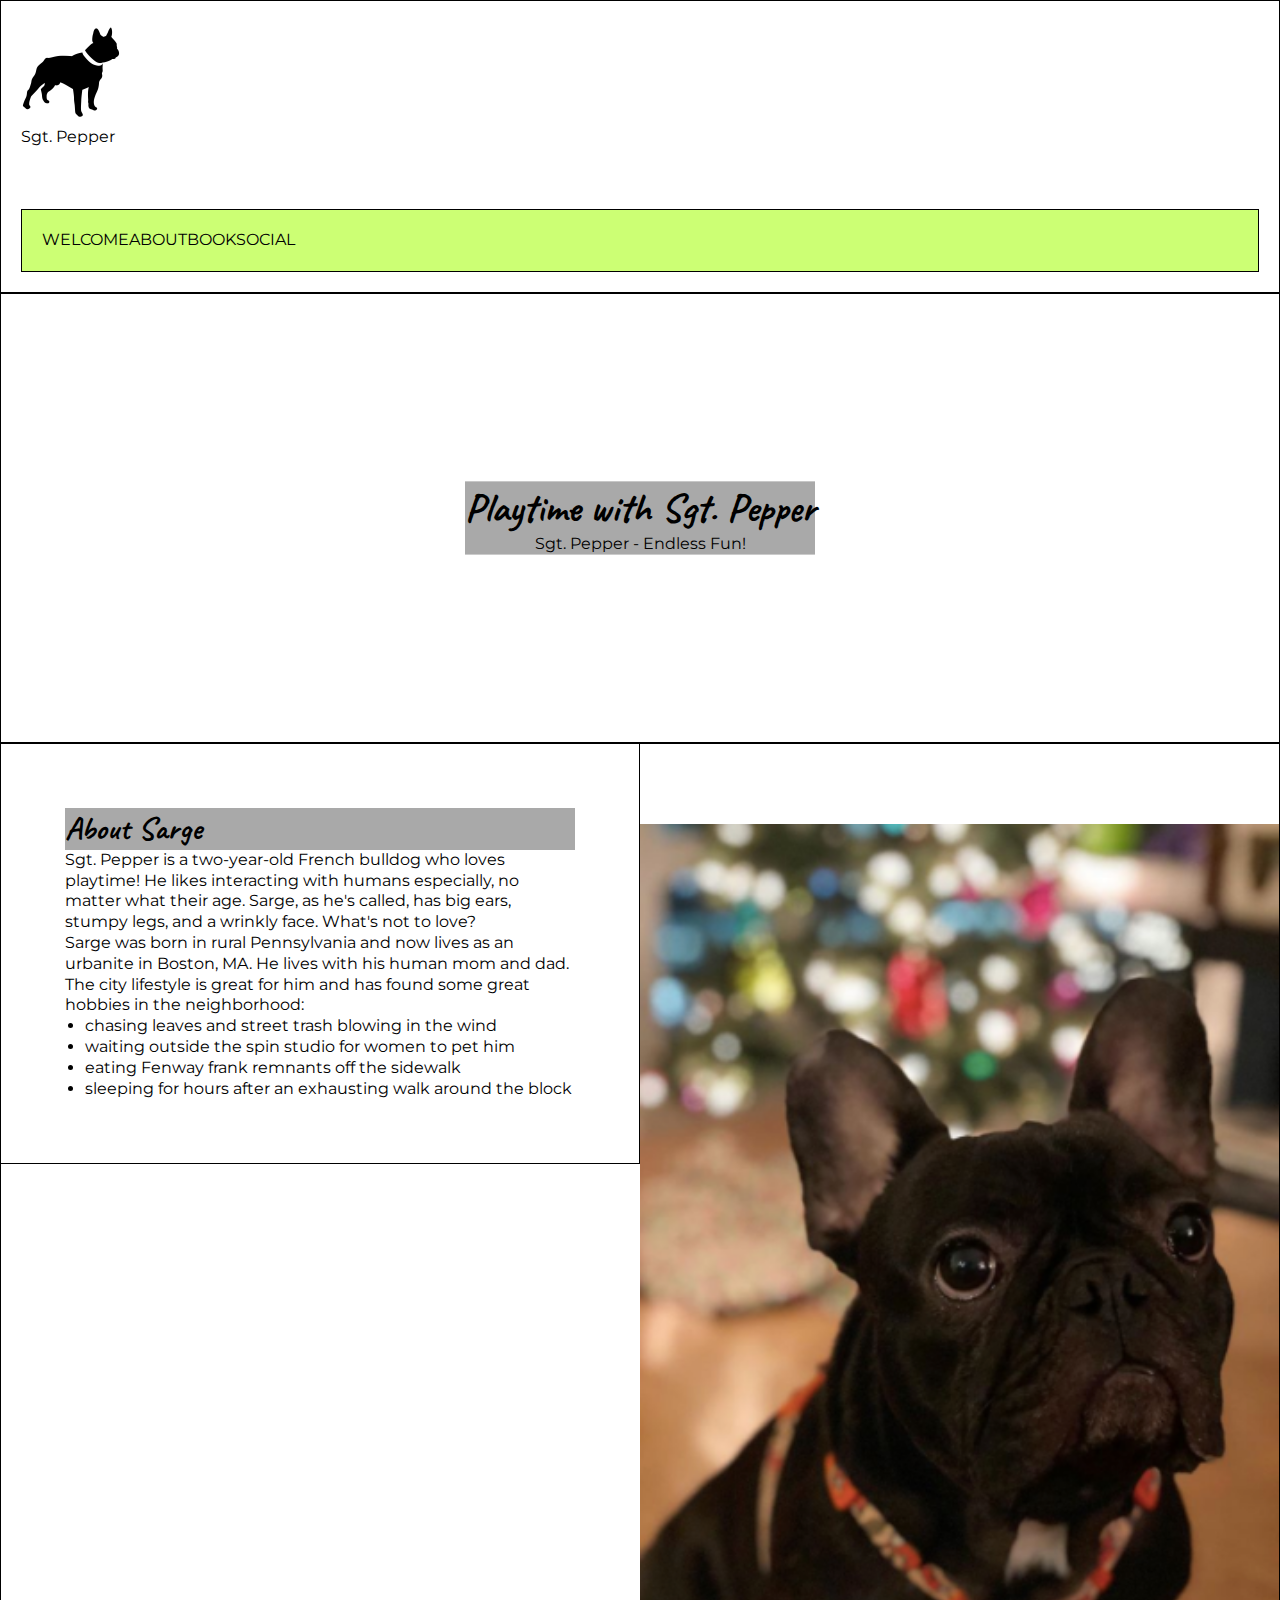
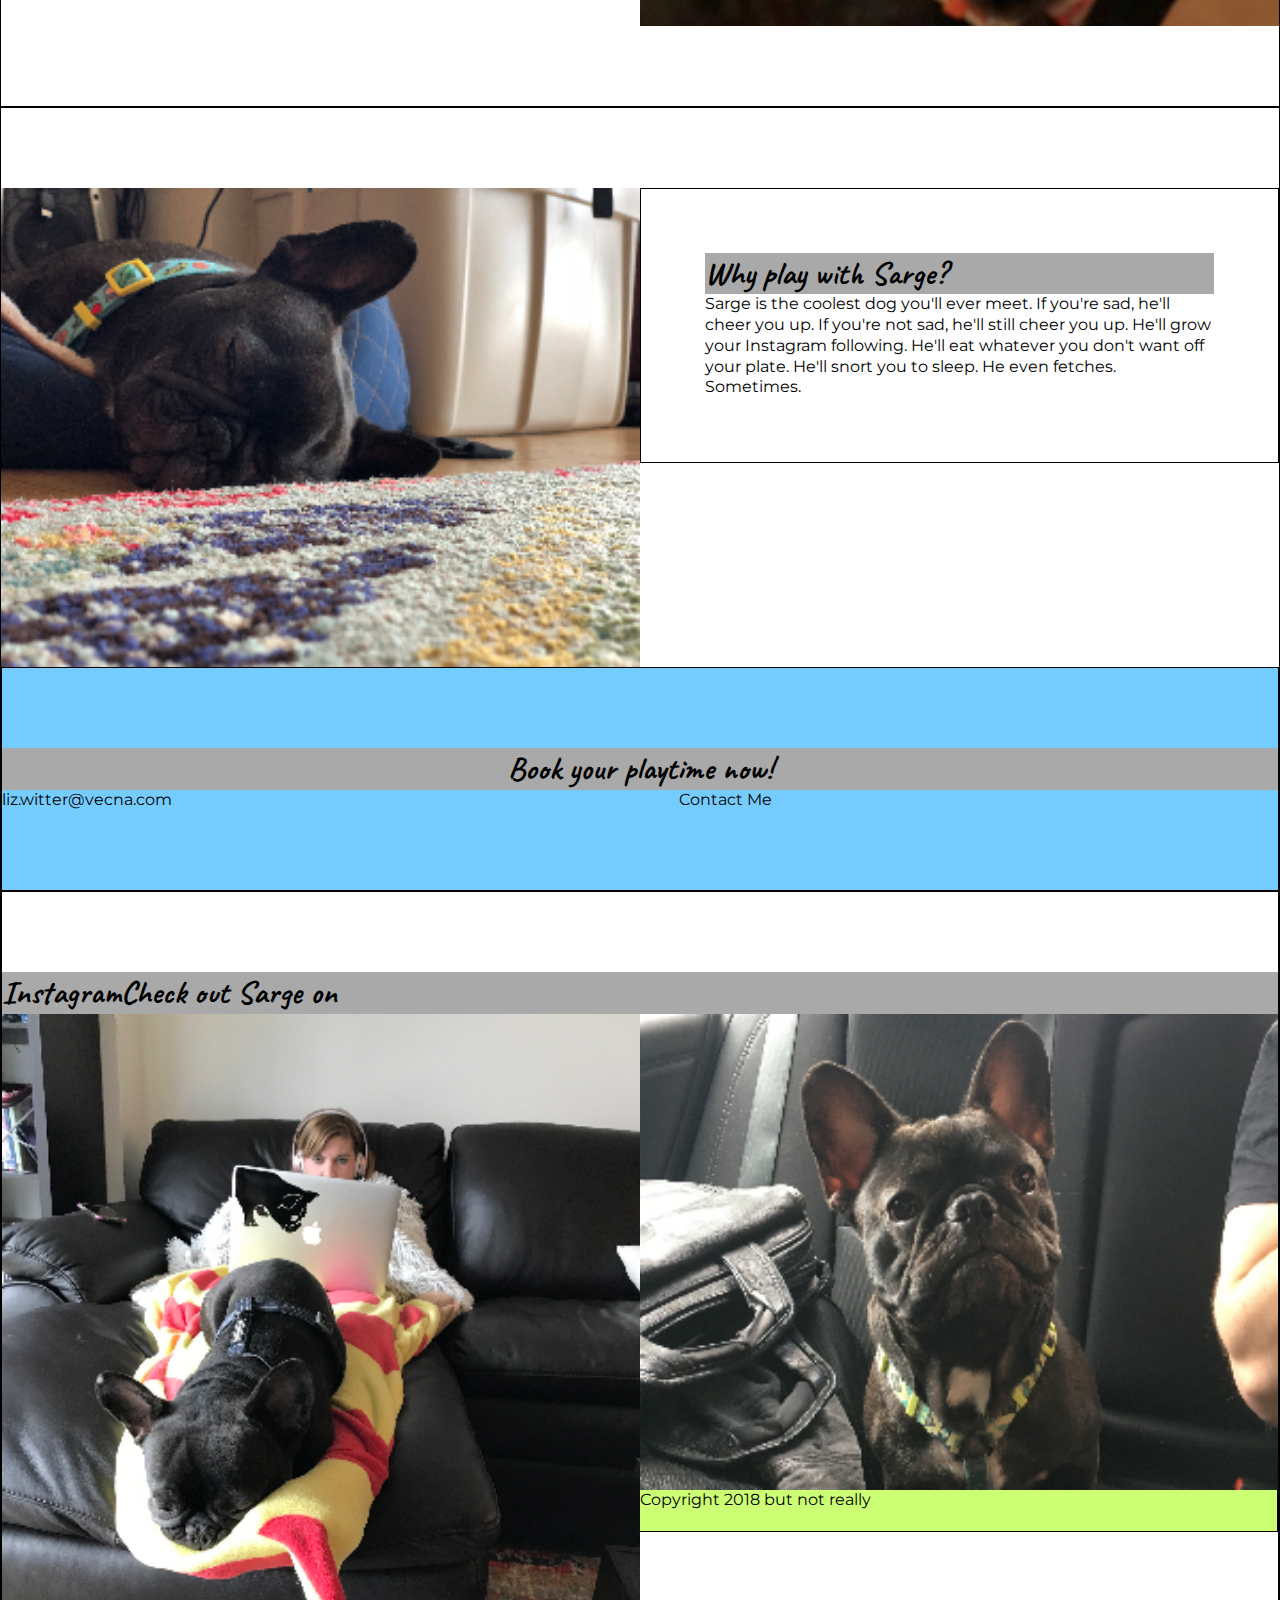
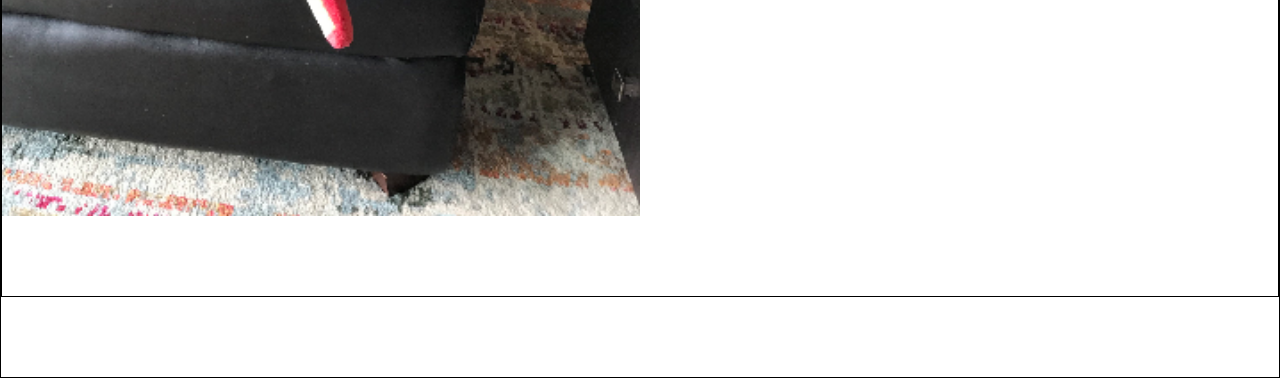
==== commit c91dd576: "sqap pics" ====
--- a/unit_5/index.html
+++ b/unit_5/index.html
@@ -36,10 +36,10 @@
 		</ul>
 	</section>
 	<section class="example clearfix">
-		<img src="images/sargesleepy.png">
+		<img src="images/sargexmas.png">
 	</section>
 	<section class="example clearfix">
-		<img src="images/sargexmas.png">
+		<img src="images/sargesleepy.png">
 	<section id="whyplay">
 		<h2>Why play with Sarge?</h2>
 		<p>Sarge is the coolest dog you'll ever meet. If you're sad, he'll cheer you up. If you're not sad, he'll still cheer you up. He'll grow your Instagram following. He'll eat whatever you don't want off your plate. He'll snort you to sleep. He even fetches. Sometimes.</p>
--- a/unit_5/css/style.css
+++ b/unit_5/css/style.css
@@ -21,8 +21,8 @@
 }
 
 a {
-	background-color: #ccff74;
-	font-color: black;
+	color: black;
+	text-decoration: none;
 	transition: background-color .5s;
 	float: left;
 }
@@ -32,6 +32,7 @@
 }
 .logo {
 	width:100px;
+	padding-bottom: 5%;
 }
 .logo img {
 	width:100%;
@@ -52,15 +53,15 @@
     left: 50%;
     transform: translate(-50%, -50%);
     color: black;
+    background-color: #A9A9A9;
 }
+
 #about {
 	padding: 4em;
 	float: left;
 	width: 50%;
 }
-#about {
 
-}
 .clearfix:after {
 	visibility: hidden;
 	display: block;
@@ -69,13 +70,13 @@
 	clear: both;
 	height: 0;
 }
+
 #whyplay {
 	padding: 4em;
 	float: right;
 	width: 50%;
 }
-#whyplay {
-}
+
 .clearfix:after {
 	visibility: hidden;
 	display: block;
@@ -89,6 +90,7 @@
 	text-align: center;
 	clear: both;
 	background-color: #74ccff;
+	align-content: center;
 }
 
 
@@ -126,7 +128,7 @@
 h2 {
 	font-family: 'Caveat', serif;
 	font-size: 2em;
-	background-color: #A9A9A9;
+	background-color: #A9A9A9
 }
 ul {
 	padding-left:1.25em;
